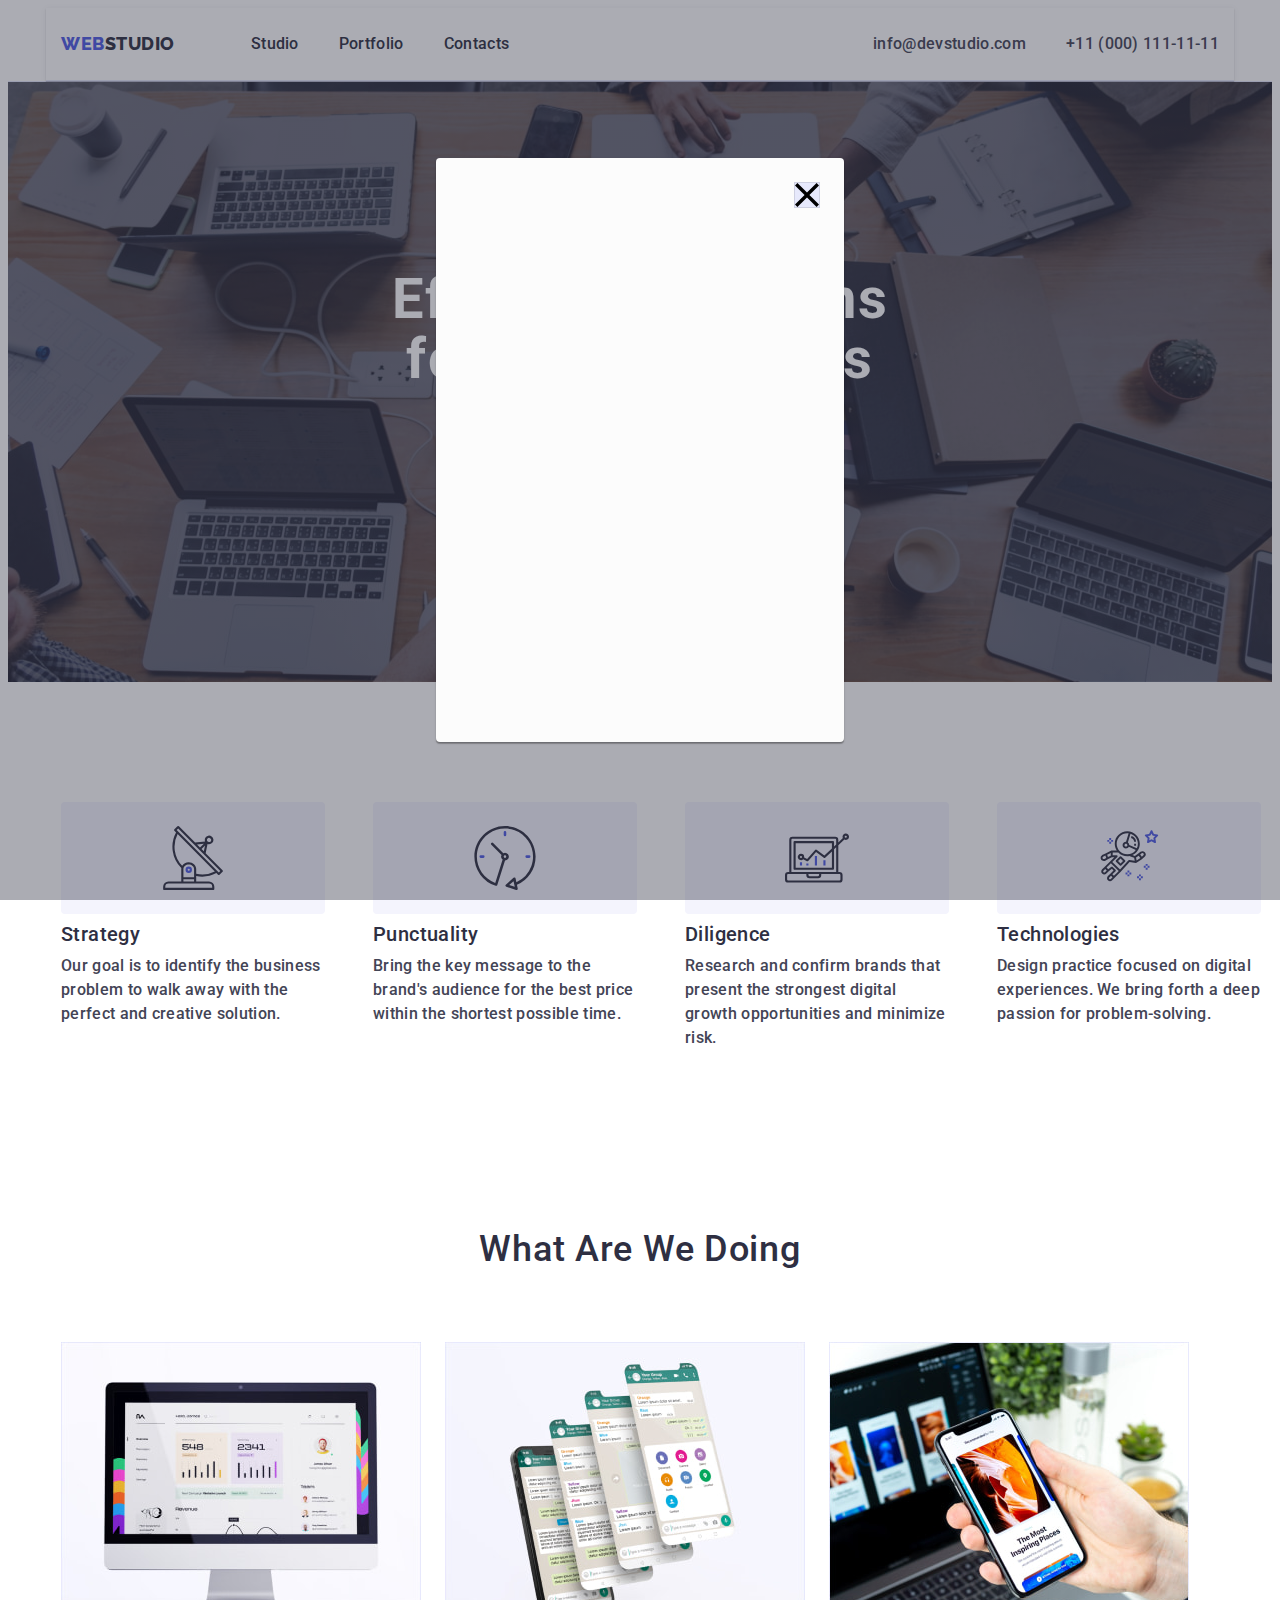
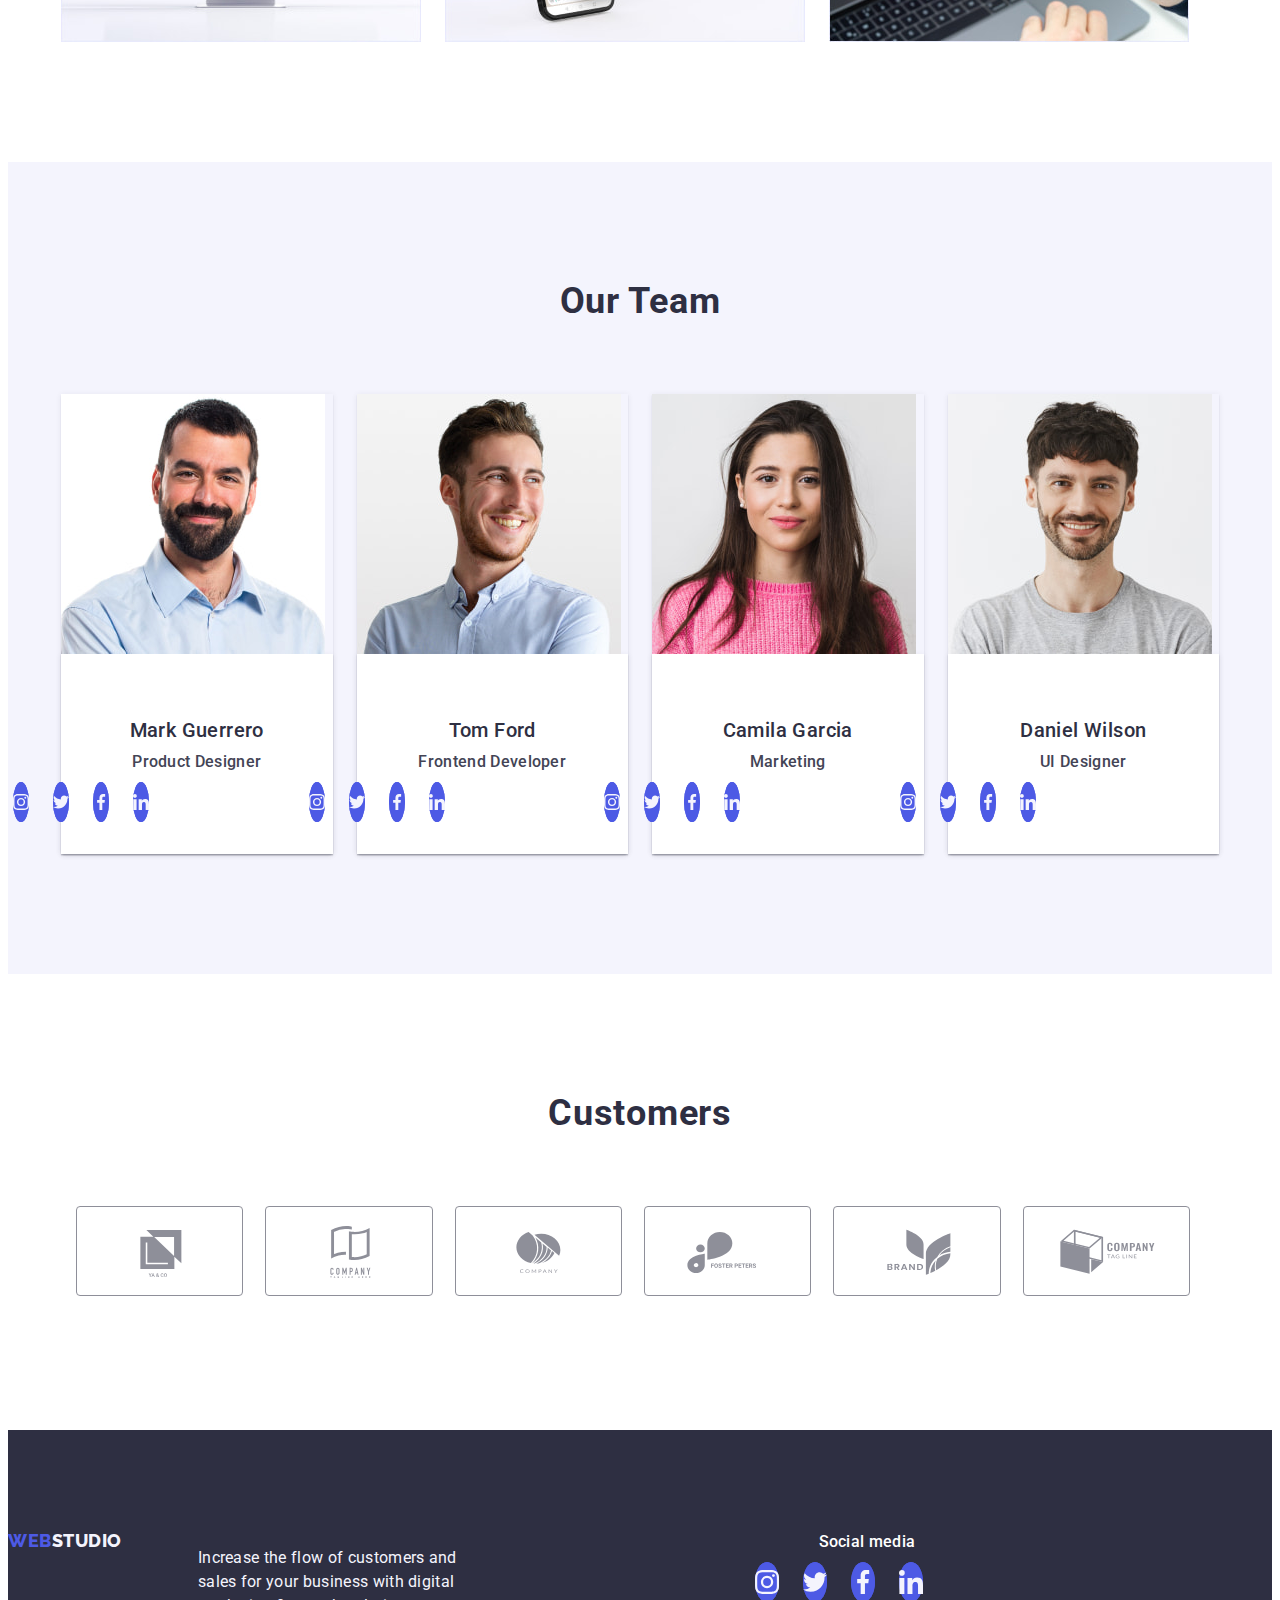
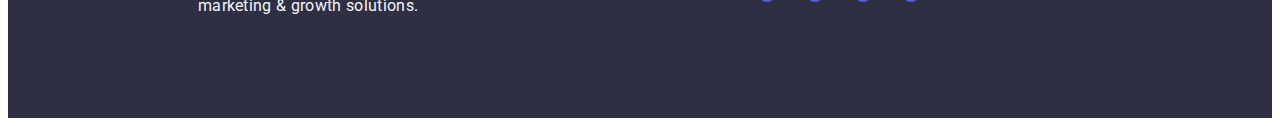
==== index.html @ b4179241 "update" ====
<!DOCTYPE html>
<html lang="en">
  <head>
    <meta charset="UTF-8" />
    <meta name="viewport" content="width=device-width, initial-scale=1.0" />
    <title>WEBSTUDIO</title>
    <link rel="preconnect" href="https://fonts.googleapis.com" />
    <link rel="preconnect" href="https://fonts.gstatic.com" crossorigin />
    <link
      href="https://fonts.googleapis.com/css2?family=Raleway:wght@800&display=swap"
      rel="stylesheet"
    />
    <link rel="preconnect" href="https://fonts.googleapis.com" />
    <link rel="preconnect" href="https://fonts.gstatic.com" crossorigin />
    <link
      href="https://fonts.googleapis.com/css2?family=Roboto:wght@400;500;700;900&display=swap"
      rel="stylesheet"
    />
    <!-- modern-normalize -->
    <link
      rel="stylesheet"
      href="https://cdnjs.cloudflare.com/ajax/libs/modern-normalize/2.0.0/modern-normalize.min.css"
      integrity="sha512-4xo8blKMVCiXpTaLzQSLSw3KFOVPWhm/TRtuPVc4WG6kUgjH6J03IBuG7JZPkcWMxJ5huwaBpOpnwYElP/m6wg=="
      crossorigin="anonymous"
      referrerpolicy="no-referrer"
    />
    <!-- custom styles -->
    <link rel="stylesheet" href="./css/styles.css" />

    <link rel="shortcut icon" href="./images/Logo.png" type="image/png" />
  </head>

  <body class="body">
    <!--Top Line  -->
    <header class="header-section">
      <div class="header-container container">
        <nav class="nav">
          <a class="link logo" href="./index.html"
            >Web<span class="logo-dark">Studio</span></a
          >
          <ul class="nav-list list">
            <li class="link nav-list-item">
              <a class="nav-list-link link" href="./index.html">Studio</a>
            </li>
            <li class="link nav-list-item">
              <a class="nav-list-link link" href="./portfolio.html"
                >Portfolio</a
              >
            </li>
            <li class="link nav-list-item">
              <a class="nav-list-link link" href="">Contacts</a>
            </li>
          </ul>
        </nav>
        <address class="address">
          <ul class="list-address list">
            <li class="link adress-list-item">
              <a class="link adress-list-link" href="mailto:info@devstudio.com"
                >info@devstudio.com</a
              >
            </li>
            <li class="link adress-list-item">
              <a class="link adress-list-link" href="tel:+110001111111"
                >+11 (000) 111-11-11</a
              >
            </li>
          </ul>
        </address>
      </div>
    </header>
    <main>
      <!--hero images  -->
      <section class="section hero">
        <div class="hero-container container">
          <h1 class="hero-title">Effective Solutions for Your Business</h1>
          <button class="hero-button" type="button" data-modal-open>
            Order Service
          </button>
        </div>
      </section>
      <!-- overeating -->
      <section class="section benefits-section">
        <div class="container-benefits container">
          <h2 class="benefits-title-our-advantages">Our advantages</h2>
          <ul class="list-benefits list">
            <li class="benefits-list-item">
              <div class="benefits-list-wrapper">
                <svg class="benefits-list-icon" width="64" height="64">
                  <use href="./images/icons.svg#icon-antenna-1"></use>
                </svg>
              </div>
              <h3 class="benefits-title">Strategy</h3>
              <p class="benefits-list-desc">
                Our goal is to identify the business problem to walk away with
                the perfect and creative solution.
              </p>
            </li>
            <li class="benefits-list-item">
              <div class="benefits-list-wrapper">
                <svg class="benefits-list-icon" width="64" height="64">
                  <use href="./images/icons.svg#icon-clock-1"></use>
                </svg>
              </div>
              <h3 class="benefits-title">Punctuality</h3>
              <p class="benefits-list-desc">
                Bring the key message to the brand's audience for the best price
                within the shortest possible time.
              </p>
            </li>
            <li class="benefits-list-item">
              <div class="benefits-list-wrapper">
                <svg class="benefits-list-icon" width="64" height="64">
                  <use href="./images/icons.svg#icon-diagram-1"></use>
                </svg>
              </div>
              <h3 class="benefits-title">Diligence</h3>
              <p class="benefits-list-desc">
                Research and confirm brands that present the strongest digital
                growth opportunities and minimize risk.
              </p>
            </li>
            <li class="benefits-list-item">
              <div class="benefits-list-wrapper">
                <svg class="benefits-list-icon" width="64" height="64">
                  <use href="./images/icons.svg#icon-astronaut-1"></use>
                </svg>
              </div>
              <h3 class="benefits-title">Technologies</h3>
              <p class="benefits-list-desc">
                Design practice focused on digital experiences. We bring forth a
                deep passion for problem-solving.
              </p>
            </li>
          </ul>
        </div>
      </section>
      <!-- What Are we doing -->
      <section class="section desc-section">
        <div class="container">
          <h2 class="desc-title">What are we doing</h2>
          <ul class="card-set list card-set-ul">
            <li class="card-set-item desc-list-item">
              <img
                class="desc-list-img"
                src="./images/section-2/Rectangle-71.jpg"
                alt="Monitor"
                width="360"
                height="300"
              />
            </li>

            <li class="card-set-item desc-list-item">
              <img
                class="desc-list-img"
                src="./images/section-2/Rectangle-71(1).jpg"
                alt="Telephone"
                width="360"
                height="300"
              />
            </li>

            <li class="card-set-item desc-list-item">
              <img
                class="desc-list-img"
                src="./images/section-2/Rectangle-71(2).jpg"
                alt="Phone in hand"
                width="360"
                height="300"
              />
            </li>
          </ul>
        </div>
      </section>
      <!-- Our Team -->
      <section class="section desc-team">
        <div class="container">
          <h2 class="desc-team-title">Our Team</h2>
          <ul class="card-set-our-team our-team card-set list">
            <li class="card-set-item desc-team-list-item">
              <img
                class="desc-list-img"
                src="./images/section-3/img.jpg"
                alt="Mark Guerrero"
                width="264"
                height="260"
              />
              <div class="desc-team-wrapper">
                <h3 class="desc-team-subtitle">Mark Guerrero</h3>
                <p class="desc-list-text">Product Designer</p>
                <ul class="team-card-socials socials">
                  <li class="socials-item">
                    <a href="" class="socials-link">
                      <svg class="socials-icon" width="16" height="16">
                        <use href="./images/icons.svg#icon-instagram-2"></use>
                      </svg>
                    </a>
                  </li>
                  <li class="socials-item">
                    <a href="" class="socials-link">
                      <svg class="socials-icon" width="16" height="16">
                        <use href="./images/icons.svg#icon-twitter-1"></use>
                      </svg>
                    </a>
                  </li>
                  <li class="socials-item">
                    <a href="" class="socials-link">
                      <svg class="socials-icon" width="16" height="16">
                        <use href="./images/icons.svg#icon-facebook-1"></use>
                      </svg>
                    </a>
                  </li>

                  <li class="socials-item">
                    <a href="" class="socials-link">
                      <svg class="socials-icon" width="16" height="16">
                        <use href="./images/icons.svg#icon-linkedin-1"></use>
                      </svg>
                    </a>
                  </li>
                </ul>
              </div>
            </li>
            <li class="card-set-item desc-team-list-item">
              <img
                class="desc-list-img"
                src="./images/section-3/img(1).jpg"
                alt="Tom Ford"
                width="264"
                height="260"
              />
              <div class="desc-team-wrapper">
                <h3 class="desc-team-subtitle">Tom Ford</h3>
                <p class="desc-list-text">Frontend Developer</p>
                <ul class="team-card-socials socials">
                  <li class="socials-item">
                    <a href="" class="socials-link">
                      <svg class="socials-icon" width="16" height="16">
                        <use href="./images/icons.svg#icon-instagram-2"></use>
                      </svg>
                    </a>
                  </li>
                  <li class="socials-item">
                    <a href="" class="socials-link">
                      <svg class="socials-icon" width="16" height="16">
                        <use href="./images/icons.svg#icon-twitter-1"></use>
                      </svg>
                    </a>
                  </li>
                  <li class="socials-item">
                    <a href="" class="socials-link">
                      <svg class="socials-icon" width="16" height="16">
                        <use href="./images/icons.svg#icon-facebook-1"></use>
                      </svg>
                    </a>
                  </li>
                  <li class="socials-item">
                    <a href="" class="socials-link">
                      <svg class="socials-icon" width="16" height="16">
                        <use href="./images/icons.svg#icon-linkedin-1"></use>
                      </svg>
                    </a>
                  </li>
                </ul>
              </div>
            </li>
            <li class="card-set-item desc-team-list-item">
              <img
                class="desc-list-img"
                src="./images/section-3/img(2).jpg"
                alt="Camila Garcia"
                width="264"
                height="260"
              />
              <div class="desc-team-wrapper">
                <h3 class="desc-team-subtitle">Camila Garcia</h3>
                <p class="desc-list-text">Marketing</p>
                <ul class="team-card-socials socials">
                  <li class="socials-item">
                    <a href="" class="socials-link">
                      <svg class="socials-icon" width="16" height="16">
                        <use href="./images/icons.svg#icon-instagram-2"></use>
                      </svg>
                    </a>
                  </li>
                  <li class="socials-item">
                    <a href="" class="socials-link">
                      <svg class="socials-icon" width="16" height="16">
                        <use href="./images/icons.svg#icon-twitter-1"></use>
                      </svg>
                    </a>
                  </li>
                  <li class="socials-item">
                    <a href="" class="socials-link">
                      <svg class="socials-icon" width="16" height="16">
                        <use href="./images/icons.svg#icon-facebook-1"></use>
                      </svg>
                    </a>
                  </li>
                  <li class="socials-item">
                    <a href="" class="socials-link">
                      <svg class="socials-icon" width="16" height="16">
                        <use href="./images/icons.svg#icon-linkedin-1"></use>
                      </svg>
                    </a>
                  </li>
                </ul>
              </div>
            </li>
            <li class="card-set-item desc-team-list-item">
              <img
                class="desc-list-img"
                src="./images/section-3/img(3).jpg"
                alt="Daniel Wilson"
                width="264"
                height="260"
              />
              <div class="desc-team-wrapper">
                <h3 class="desc-team-subtitle">Daniel Wilson</h3>
                <p class="desc-list-text">UI Designer</p>
                <ul class="team-card-socials socials">
                  <li class="socials-item">
                    <a href="" class="socials-link">
                      <svg class="socials-icon" width="16" height="16">
                        <use href="./images/icons.svg#icon-instagram-2"></use>
                      </svg>
                    </a>
                  </li>
                  <li class="socials-item">
                    <a href="" class="socials-link">
                      <svg class="socials-icon" width="16" height="16">
                        <use href="./images/icons.svg#icon-twitter-1"></use>
                      </svg>
                    </a>
                  </li>
                  <li class="socials-item">
                    <a href="" class="socials-link">
                      <svg class="socials-icon" width="16" height="16">
                        <use href="./images/icons.svg#icon-facebook-1"></use>
                      </svg>
                    </a>
                  </li>
                  <li class="socials-item">
                    <a href="" class="socials-link">
                      <svg class="socials-icon" width="16" height="16">
                        <use href="./images/icons.svg#icon-linkedin-1"></use>
                      </svg>
                    </a>
                  </li>
                </ul>
              </div>
            </li>
          </ul>
        </div>
      </section>
      <!-- Customers -->
      <section class="section section-customers container">
        <div class="box-customers container">
          <h2 class="title-customers">Customers</h2>
          <ul class="list-customers">
            <li class="item-customers">
              <a class="link-customers" href="">
                <svg class="icon-customers" width="104" height="56">
                  <use href="./images/icons.svg#icon-logo-1"></use>
                </svg>
              </a>
            </li>
            <li class="item-customers">
              <a class="link-customers" href="">
                <svg class="icon-customers" width="104" height="56">
                  <use href="./images/icons.svg#icon-logo-2"></use>
                </svg>
              </a>
            </li>
            <li class="item-customers">
              <a class="link-customers" href="">
                <svg class="icon-customers" width="104" height="56">
                  <use href="./images/icons.svg#icon-logo-3"></use>
                </svg>
              </a>
            </li>
            <li class="item-customers">
              <a class="link-customers" href="">
                <svg class="icon-customers" width="104" height="56">
                  <use href="./images/icons.svg#icon-logo-4"></use>
                </svg>
              </a>
            </li>
            <li class="item-customers">
              <a class="link-customers" href="">
                <svg class="icon-customers" width="104" height="56">
                  <use href="./images/icons.svg#icon-logo-5"></use>
                </svg>
              </a>
            </li>
            <li class="item-customers">
              <a class="link-customers" href="">
                <svg class="icon-customers" width="104" height="56">
                  <use href="./images/icons.svg#icon-logo-6"></use>
                </svg>
              </a>
            </li>
          </ul>
        </div>
      </section>
    </main>
    <!-- Footer -->
    <footer class="footer">
      <div class="footer-box">
        <a class="logo-footer link logo" href="./index.html"
          >Web<span class="logo-light">Studio</span></a
        >
        <p class="logo-desc">
          Increase the flow of customers and sales for your business with
          digital marketing & growth solutions.
        </p>
      </div>
      <div class="box-social-media container">
        <p class="subtitle-social-media">Social media</p>
        <ul class="team-card-socials socials">
          <li class="socials-item">
            <a href="" class="socials-link">
              <svg class="socials-icon" width="24" height="24">
                <use href="./images/icons.svg#icon-instagram-2"></use>
              </svg>
            </a>
          </li>
          <li class="socials-item">
            <a href="" class="socials-link">
              <svg class="socials-icon" width="24" height="24">
                <use href="./images/icons.svg#icon-twitter-1"></use>
              </svg>
            </a>
          </li>
          <li class="socials-item">
            <a href="" class="socials-link">
              <svg class="socials-icon" width="24" height="24">
                <use href="./images/icons.svg#icon-facebook-1"></use>
              </svg>
            </a>
          </li>
          <li class="socials-item">
            <a href="" class="socials-link">
              <svg class="socials-icon" width="24" height="24">
                <use href="./images/icons.svg#icon-linkedin-1"></use>
              </svg>
            </a>
          </li>
        </ul>
      </div>
    </footer>
    <div class="backdrop" data-modal>
      <div class="modal">
        <button class="modal-btn" type="button" data-modal-close>
          <svg class="modal-btn-icon" width="24" height="24">
            <use href="./images/icons.svg#icon-close-black-18dp-2-1"></use>
          </svg>
        </button>
      </div>
    </div>
    <script src="./java/modal.js"></script>
  </body>
</html>
---- css/styles.css ----
:root {
    /* Fonts */
    --primary-font:"Roboto","sans-serif";
    --secondary-font:"Raleway", "sans-serif";
    /* Colors */
    --primary-colors:#434455;
    --navyblue: #2E2F42;
    --bg-color: #FFFFFF;
    --logo-color:#4d5ae5;
    --color-nav-list-item:#2e2f42;
    --desc-list-text:#434455;
    --footer-background-color:#2e2f42;
    --logo-color:#4d5ae5;
    --logo-desc-color:#F4F4FD;
    --portfolio-button-color:#4d5ae5;
    --portfolio-button-bg:#F4F4FD;
    --benefits-title-color:#2e2f42;
    --desc-title-color:#2e2f42;
   --desc-team-title-color:#2e2f42;
   --desc-team-subtitle-color:#2e2f42;
   --portfolio-footer-bg:#2e2f42;
   --portfolio-button-color:#e7e9fc;
   --portfolio-button-hover-color:#e7e9fc;
   --socials-item-bg-color:#4d5ae5;
   --link-customers-color:#8e8f99;
/* Others */
--item: 3;
--indent: 24px;
   /* Portfolio */
   --list-titel-color:#2e2f42;
   --list-text-color:#434455;
}


/* Base styles */
body {
font-family: "Roboto", sans-serif;
color: var(--primary-colors);
background-color: var(--bg-color);
}
.header-section{
    border-bottom: 1px solid #e7e9fc
}
.header-container {
    display: flex;
    justify-content: space-between;
    border-bottom: 1px solid #e7e9fc;
    box-shadow: 0px 2px 1px rgba(46, 47, 66, 0.08),
        0px 1px 1px rgba(46, 47, 66, 0.16),
        0px 1px 6px rgba(46, 47, 66, 0.08);
}

/* reset start */
h1,
h2,
h3,
h4,
h5,
h6,
p {
    margin: 0;
}

.link{
    color: currentColor;
    text-decoration: none;
}
.list {
    list-style: none;
    padding: 0;
    margin: 0;
}

img {
    display: block;
    max-width: 100%;
    height: auto;
    object-fit: cover;
}
.section {
    padding-top: 60px;
    padding-bottom: 60px;

}
.container {
    max-width: 1158px;
    padding-left: 15px;
    padding-right: 15px;
    margin-left: auto;
    margin-right: auto;

    /* outline: 2px solid #2E2F42;
        outline-offset: -2px; */
}

.hero {
    padding-bottom: 123px;
   
}

.hero-button {
    display: block;
    height: 56px;
    min-width: 169px;
    margin-left: auto;
    margin-right: auto;
    padding: 16px 32px;
    border-radius: 4px;
        background: var(--iris, #4D5AE5);
        box-shadow: 0px 4px 4px 0px rgba(0, 0, 0, 0.15);
        border: none;
}
.hero-container {
    /* padding: 188px 0 */

}

.link {
    text-decoration: none;

    /* Studio */
    font-family: 'Roboto';
    font-weight: 500;
    line-height: 1.5;
    letter-spacing: 0.02em;
    color: currentColor;
}
   
button {
    font-family: inherit;
    cursor: pointer;
}


/* top Line */
.nav {
display: flex;
align-items: center;

}

.linl.logo {
    
}
.logo {
    display: flex;
    align-items: center;
    margin-right: 76px;
        color: var(--logo-color);
        font-family: "Raleway", sans-serif;
        font-weight: 800;
        font-size: 18px;
        font-style: normal;
        line-height: 1.17;
        letter-spacing: 0.03em;
        text-transform: uppercase;
        text-decoration: none;
        color: currentColor;


}
.link {
    text-decoration: none;
}
.logo-dark {
    color: var(--navyblue, #2E2F42);

}
.logo-light {
    color: var(--cloud, #F4F4FD);
}

.nav-list{
    display: flex;
    gap: 40px;
    align-items: center;
}
.list {
    color: #2E2F42);
    font-size: 16px;
    font-style: normal;
    font-weight: 500;
    line-height: 1.5;
    letter-spacing: 0.32px;
    list-style: none;
        
       

}

.nav-list-item {
font-weight: 500;
font-size: 16px;
line-height: 1.5;
letter-spacing: 0.002em;
color:var(--color-nav-list-item)
}



.nav-list-link {
    position: relative;
    display: block;
    padding-top: 24px;
    padding-bottom: 24px;

    transition: color 250ms cubic-bezier(0.4, 0, 0.2, 1), color 250ms cubic-bezier(0.4, 0, 0.2, 1) ;

}
.nav-list-link::after {
    content: "";
    position: absolute;
    bottom: -1;
    left: 0;

    display: block;
    width: 100%;
    left: 0;
    bottom: -1;
    height: 4px;
    border-radius: 2px;
    /* background-color: #404bbf; */
}



.nav-list-link:hover::after{
background: var(--ocean, #404BBF);
 }
    





.link:hover {
    color:#404bbf ;
}
.link:focus {
    color: #404bbf;
}

.address {
    color: var(--slate, #434455);
    
        font-size: 16px;
        font-style: normal;
        font-weight: 400;
        line-height: 1.5;
        letter-spacing: 0.02em;
        text-decoration: none;

}
.address:hover {
color: #404bbf;
}
.adress:focus {
    color: #404bbf;
}

.list-address {
    align-items: center;
    display: flex;
    gap: 40px;
}

.list {

}

.adress-list-item {
    list-style: none;
    transition: color 250ms cubic-bezier(0.4, 0, 0.2, 1);
}

.adress-list-link{
display: block;
padding-top: 24px;
 padding-bottom: 24px;
text-decoration: none;
color: currentColor;

transition: color 250ms cubic-bezier(0.4, 0, 0.2, 1), color 250ms cubic-bezier(0.4, 0, 0.2, 1);

}

.adress-list-link:hover {
    color: #404bbf;

}
.adress-list-link:focus {
color: #404bbf;
}

/* hero images */
.hero {
    padding: 188px 0;
    background: var(--navyblue);
    background-repeat: no-repeat;
    background-position: center;
    max-width: 1440px;
    margin: 0 auto;
    background-image: linear-gradient(rgba(46, 47, 66, 0.7),
        rgba(46, 47, 66, 0.7)),
        url(../images/hero-image/people-office-1.jpg);
background-size: cover;
}

.hero-title {
        max-width:496px;;
        margin: 0 auto;
        margin-bottom:  48px;
        font-weight: 700;
        font-size: 56px;
        line-height: 1.07;
        text-align: center;
        letter-spacing: 0.02em;
        color: #FFFFFF;

}

.hero-button {

    background-color: #4D5AE5;
    font-family: "Roboto", sans-serif;
    font-weight: 500;
    font-size: 16px;
    line-height: 1.5;
    letter-spacing: 0.04em;
        color: #ffffff;
        transition:background-color 250ms cubic-bezier(0.4, 0, 0.2, 1);
}
.hero-button:hover {
    background-color: #404BBF;
}

.hero-button:focus {
    background-color: #404BBF;
}




/* overeating */
.benefits-section {
padding: 120px 0;
}

.benefits-title {
font-weight: 500;
    font-size: 20px;
    line-height: 1.2;
    letter-spacing: 0.02em;
    color:var(--benefits-title-color) ;
    margin-bottom: 8px;
    margin-top: 8px;
}

/* visually-hidden */

.container-benefits{
    width: 1158px;
}
.benefits-title-our-advantages{
    position: absolute;
    width: 1px;
    height: 1px;
    margin: -1px;
    border: 0;
    padding: 0;
    white-space: nowrap;
    clip-path: inset(100%);
    clip: rect(0 0 0 0);
    overflow: hidden;
}

.list-benefits {
display: flex;
gap: 24px;
}

.benefits-list-item {
width: calc((100% - 24px * 3) /4);
    list-style: none;
    padding-left: 24px;
}

.benefits-list-wrapper {
 width: 264px;
 height: 112px;
 display: flex;
 align-items: center;
 justify-content: center;
border-radius: 4px;
background: var(--cloud, #F4F4FD);
margin-bottom: 8px;

}

.benefits-list-item:first-child{
    padding-left: 0px;
}
   


.benefits-list-desc {
line-height: 1.5;
letter-spacing:0.02em;

}


/*What Are we doing */
.desc-section {
    padding-bottom: 120px;

}

.desc-title {
    margin: 0 auto;
    margin-bottom: 72px;
    font-weight: 500;
    font-size: 36px;
    line-height: 1.11;
    letter-spacing: 0.02em;
    text-align: center;
    text-transform: capitalize;
    color:var(--desc-title-color)
}

.card-set-ul {
    display: flex;
    gap: 24px;
    flex-wrap: wrap;
    
    /* column-gap: var(--indent); */
}

.card-set-item {
    /* width: calc((100% - var(--indent) * var(--item)-1)) / var(--item); */
width: calc(100% - 48px)/3;
}


.list {

}

.desc-list-item {

   
}


.desc-list-img {
}

/* Our Team */
.desc-team {
background-color: #F4F4FD;
padding: 120px 0
}

.desc-team-title {
margin: 0 auto;
margin-bottom: 72px;
font-size: 36px;
line-height: 1.11;
text-align:center;
letter-spacing: 0.02em;
text-transform: capitalize;
color:var(--desc-team-title-color) ;
}

.card-set-our-team{
    display: flex;
    gap: 24px;
}


.list {list-style: none;
}
.our-team {
    display: flex;
    text-align: center;
}

.desc-team-list-item {
    gap: 24px;
  width: calc((100% - 72px) / 4);
    list-style: none;
    /* background-color: #FFFFFF; */
    border-radius: 0px 0px 4px 4px;
    box-shadow:0px 1px 6px rgba(46, 47, 66, 0.08),
        0px 1px 1px rgba(46, 47, 66, 0.16),
        0px 2px 1px rgba(46, 47, 66, 0.08);

} 

.desc-list-img {

   
}
.desc-team-wrapper {
padding: 32px 0px;
background: var(--white, #FFF);
    box-shadow: 0px 2px 1px 0px rgba(46, 47, 66, 0.08), 0px 1px 1px 0px rgba(46, 47, 66, 0.16), 0px 1px 6px 0px rgba(46, 47, 66, 0.08);
    
} 

.desc-team-subtitle {
margin-top: 32px;
margin-bottom: 8px;
font-weight: 500;
font-size: 20px;
line-height: 1.2;
letter-spacing: 0.02em;
color:var(--desc-team-subtitle-color)
}

.desc-list-text {
line-height: 1.5;
letter-spacing: 0.02em;
color: var(--desc-list-text)
}

.team-card-socials {
    display: flex;
    gap: 24px;
    justify-content: center;
    align-items: center;
    width: 40px;
    height: 40px;
     
    margin-top: 8px;
    /* margin-bottom: 32px; */
   
    list-style-type: none;
    padding-left: 0;
    
}

.socials-item {
    width: 40px;
    height: 40px;
    background-color: var(--socials-item-bg-color);
    border-radius: 50%;
    display: flex;
    align-items: center;
    justify-content: center;
    transition: background-color 250ms cubic-bezier(0.4, 0, 0.2, 1);
}
.socials-link {
    width: 100%;
    height: 100%;
    background-color: var(--socials-item-bg-color);
    border-radius: 50%;
    display: flex;
    align-items: center;
    justify-content: center;
}
.socials-link :hover, .socials-link :focus {
    background-color: #31d0aa;
}

/* .hero-link-circle {
    display: inline-flex;
    align-items: center;
    justify-content: center;

    width: 40px;
    height: 40px;

    background-color:  #4D5AE5;
    border-radius: 50%;
} */

.socials-icon {
    fill: #F4F4FD;
}

/* Customers */
.section-customers {
    padding-top: 120px;
    padding-bottom: 120px;
}

.box-customers {
    margin: 0;
}


.title-customers{
color: var(--navyblue, #2E2F42);
    text-align: center;

font-family: Roboto;
    font-size: 36px;
    font-style: normal;
    font-weight: 700;
    line-height: 1.11;
    /* 111.111% */
    letter-spacing: 0.02em;
    text-transform: capitalize;
    margin-top: 0;
    margin-bottom: 72px;

}

.list-customers{
    display: flex;
    justify-content: center;
        align-items: center;
    gap: 24px;
    margin-right: 16px;
    list-style-type: none;
    padding-left: 0;
    

}
.item-customers{
    width: calc((100% - 120px) / 6);
    height: 88px;
/* border-radius: 4px;
    border: 1px solid var(--lightslate, #8E8F99); */
    gap: 24px;
    fill: #8E8F99;
    transition:border-color 250ms cubic-bezier(0.4, 0, 0.2, 1),
        color 250ms cubic-bezier(0.4, 0, 0.2, 1);
}

.item-customers :hover, .item-customers :focus  {
border-color: #404bbf;
color: #404bbf;
}

.link-customers{
    width: 100%;
    height: 100%;
    border: 1px solid #8e8f99;
    border-radius: 4px;
    display: flex;
    align-items: center;
    justify-content: center;
    color: var(--link-customers-color)
 
}

.link-customers :hover, .link-customers :focus  {
    border-color: #404bbf;
    color: #404bbf;
}

.border-icon{


}

.icon-customers{
fill: currentColor;
}

/* Footer */
.footer{
    display: flex;
    padding: 100px 0;
    background-color: var(--footer-background-color);
    
}

.footer-box {
    display: flex;
    margin-right: 120px
    align-items: baseline;
    
}

.logo {
font-family: "Raleway", sans-serif;
line-height: 1.17;
color:var(--logo-color)
}

.logo-footer{
    display: inline-block;
    margin-bottom: 16px;
}
.logo-desc {
margin-top: 16px;
line-height: 1.5;
color:var(--logo-desc-color);
letter-spacing:0.02em;
display: block;
max-width: 264px;
}


/* Portfolio */
/* main */
.portfolio-footer {
background-color:var(--portfolio-footer-bg)
}

.card-set-opportunities {
display: flex;
flex-wrap: wrap;
column-gap: 24px;
row-gap: 48px;
}

.list-opportunities{
    text-align: center;
}
.card-set-item-opportunities{
    display: block;
width: calc((100% - 48px) / 3);
}

.card-set-item-opportunities :hover, .card-set-item-opportunities :focus {
box-shadow: 0px 1px 6px rgba(46, 47, 66, 0.08),
        0px 1px 1px rgba(46, 47, 66, 0.16),
        0px 2px 1px rgba(46, 47, 66, 0.08);
    transition: box-shadow 250ms cubic-bezier(0.4, 0, 0.2, 1);
}

.list {
list-style:none;
}
.filter-btn{
    display: flex;
    margin-bottom: 72px;
    justify-content: center;
    gap: 24px;
}

.item-button {
transition: color 250ms cubic-bezier(0.4, 0, 0.2, 1),
    background-color 250ms cubic-bezier(0.4, 0, 0.2, 1),
    border-color 250ms cubic-bezier(0.4, 0, 0.2, 1),
    box-shadow 250ms cubic-bezier(0.4, 0, 0.2, 1);
}

.portfolio-button {
    padding: 12px 24px;
    font-family: "Roboto", sans-serif;
    font-weight: 500;
    font-size: 16px;
    line-height: 1.5;
    letter-spacing: 0.04em;
    color: var(--portfolio-button-color);
    background-color: var(--portfolio-button-bg);
    border: 1px solid var(--portfolio-button-color);
    border-radius: 4px;

}

.portfolio-button:hover {
    color: #FFFFFF;
    background-color: #404BBF;
    border: 1px solid var(--portfolio-button-hover-color);
    border: 1px solid transparent;
    box-shadow: 0px 3px 1px rgba(0, 0, 0, 0.1), 0px 2px 1px rgba(0, 0, 0, 0.08), 0px 2px 2px rgba(0, 0, 0, 0.12);
}

.portfolio-button:focus {
    color: #FFFFFF;
    background-color: #404BBF;
    border: 1px solid transparent;
}

.section-container{
padding-top: 96px;
padding-bottom: 120px;
}
.visually-hidden {
    position: absolute;
        width: 1px;
        height: 1px;
        margin: -1px;
        border: 0;
        padding: 0;
        white-space: nowrap;
        clip-path: inset(100%);
        clip: rect(0 0 0 0);
        overflow: hidden;
}
.link{
    text-decoration: none
}

.list-row-link {
    text-decoration: none
}

.text-wrapper{
    padding: 32px 16px;
    border: 1px solid var(--cornflower, #E7E9FC);
    background: var(--white, #FFF);
    border-top: none;
}

.list-titel {
    margin-top: 32px;
    margin-bottom: 8px;
    font-weight: 500;
    font-size: 20px;
    line-height: 1.2;
    letter-spacing: 0.02em;
    color:var(--list-titel-color)
}
.list-text {
    padding-top: 8px;
    font-size: 16px;
    line-height: 1.5;
    letter-spacing: 0.02em;
    color:var(--list-text-color);
}

.opportunities-box {
    position: relative;
    overflow: hidden;
}

.box-social-media {
   
}

.overlay {
position: absolute;
    top: 0;
    left: 0;
    transform: translateY(100%);
    transition-property: transform;
    transition-duration: 400ms;
    transition-timing-function: ease;
    transition-delay: 0s;


    width: 100%;
    height: 100%;

    display: flex;
    justify-content: center;
    align-items: center;
    background: var(--iris, #4D5AE5);
    padding-left: 32px;
    padding-right: 32px;
    padding-top: 40px;
    padding-bottom: 164px;
}

.card-set-item-opportunities:hover .overlay {
    transform: translateY(0);
}
.overlay-text {
    color: var(--cloud, #F4F4FD);
    font-size: 16px;
    line-height: 1.5;
    letter-spacing: 0.03em;
}

.subtitle-social-media{
    color: var(--white, #FFF);
    
        /* Body Medium */
        font-family: Roboto;
        font-size: 16px;
        font-style: normal;
        font-weight: 500;
        line-height: 1.5;
        letter-spacing: 0.02em;
}

/* Modal window */
.backdrop {
position: fixed;
top: 0;
left: 0;

width: 100%;
height: 100%;
background: var(--navyblue-modal, rgba(46, 47, 66, 0.40));
transition: opacity 250ms cubic-bezier(0.4, 0, 0.2, 1), visibility 250ms cubic-bezier(0.4, 0, 0.2, 1);
}

.backdrop.is-hidden {
    opacity: 0;
    pointer-events: none;
    visibility: hidden;
}
.modal {
    position: absolute;
    top: 50%;
    left: 50%;
    transform: translateX(-50%) translateY(-50%);


   width: 408px; 
   min-height: 584px;
border-radius: 4px;
    background: var(--dairy, #FCFCFC);
    box-shadow: 0px 2px 1px 0px rgba(0, 0, 0, 0.20), 0px 1px 3px 0px rgba(0, 0, 0, 0.12), 0px 1px 1px 0px rgba(0, 0, 0, 0.14);
   transition: transform 250ms cubic-bezier(0.4, 0, 0.2, 1);
}

.modal-btn {
    position: absolute;
    top: 24px;
    right: 24px;
    display: flex;
    justify-content: center;
    align-items: center;
    background-color: #e7e9fc;
    border: 1px solid rgba(0, 0, 0, 0.1);
    padding: 0;
    transition: background-color 250ms cubic-bezier(0.4, 0, 0.2, 1), border 250ms cubic-bezier(0.4, 0, 0.2, 1);
}

.modal-btn :hover, .modal-btn :focus {
    background-color: #404bbf;
    border: none;
    
}
.modal-btn-icon {
transition: fill 250ms cubic-bezier(0.4, 0, 0.2, 1);
}
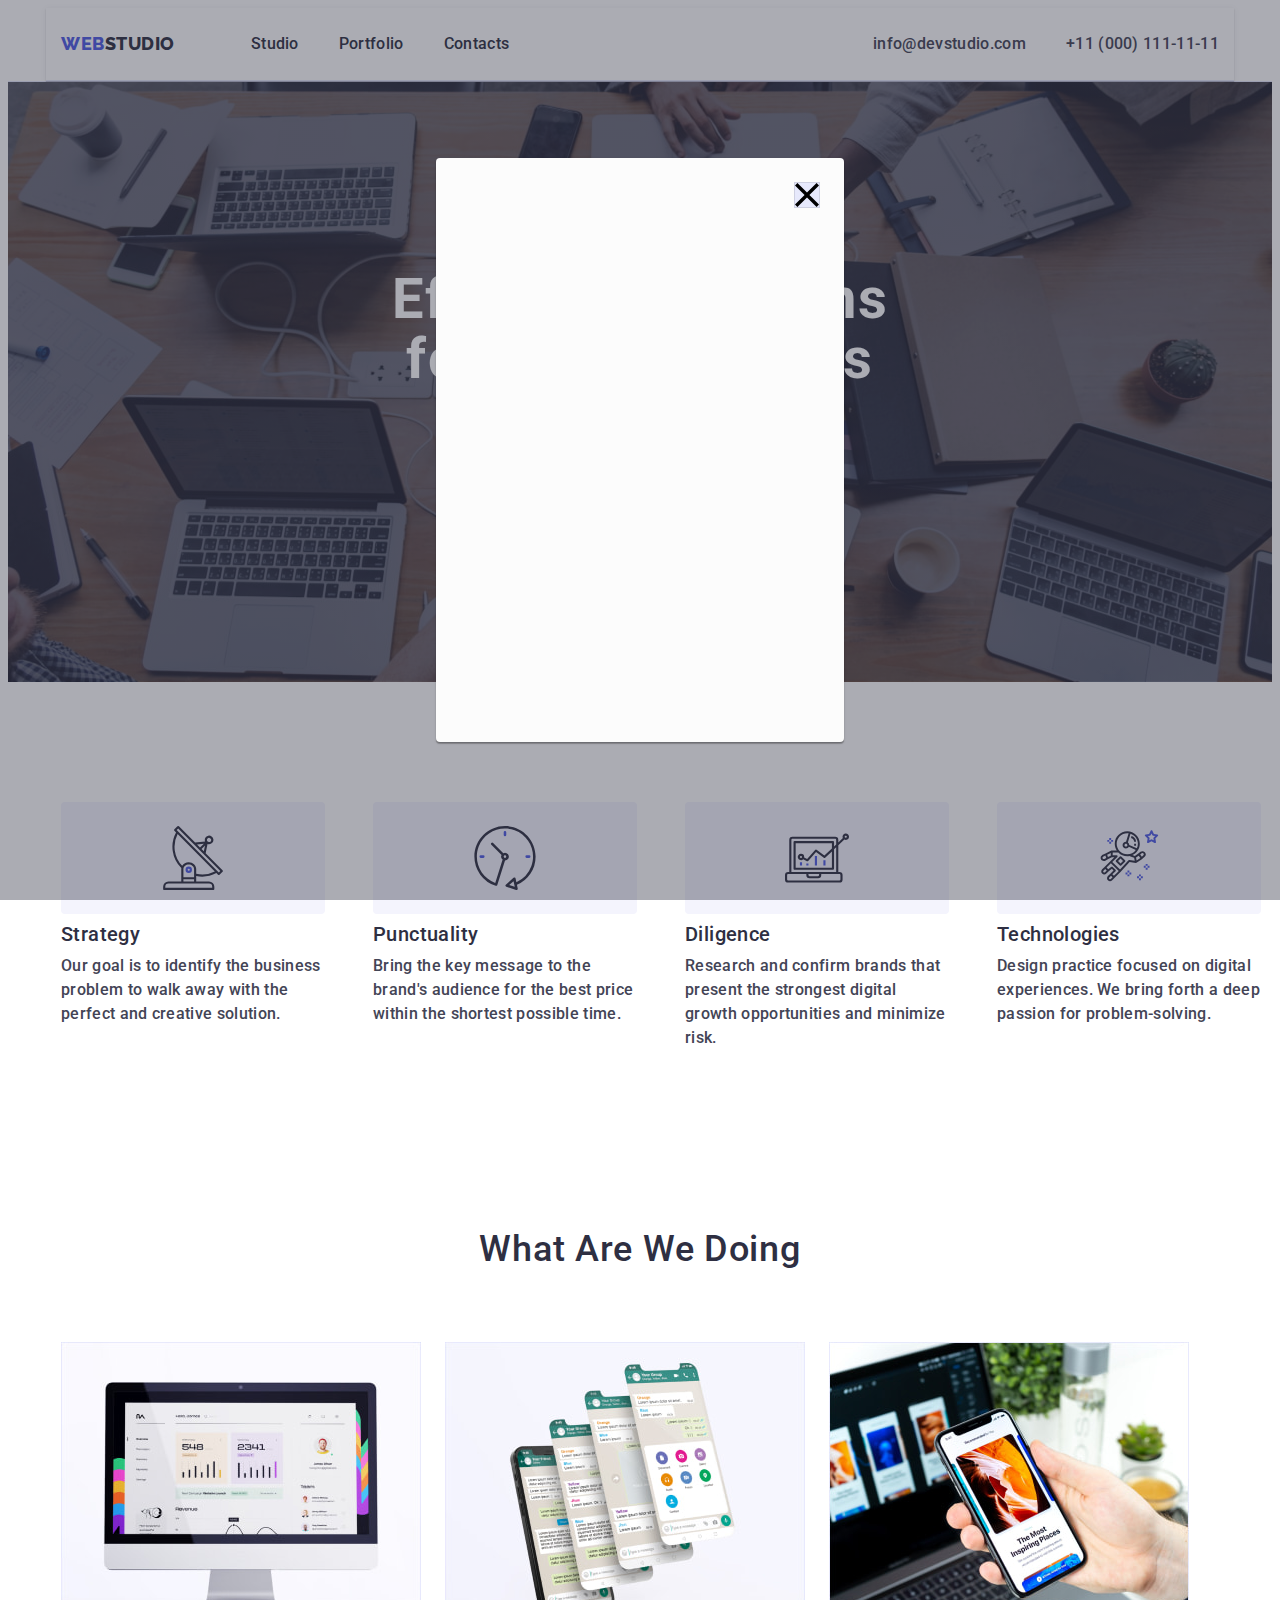
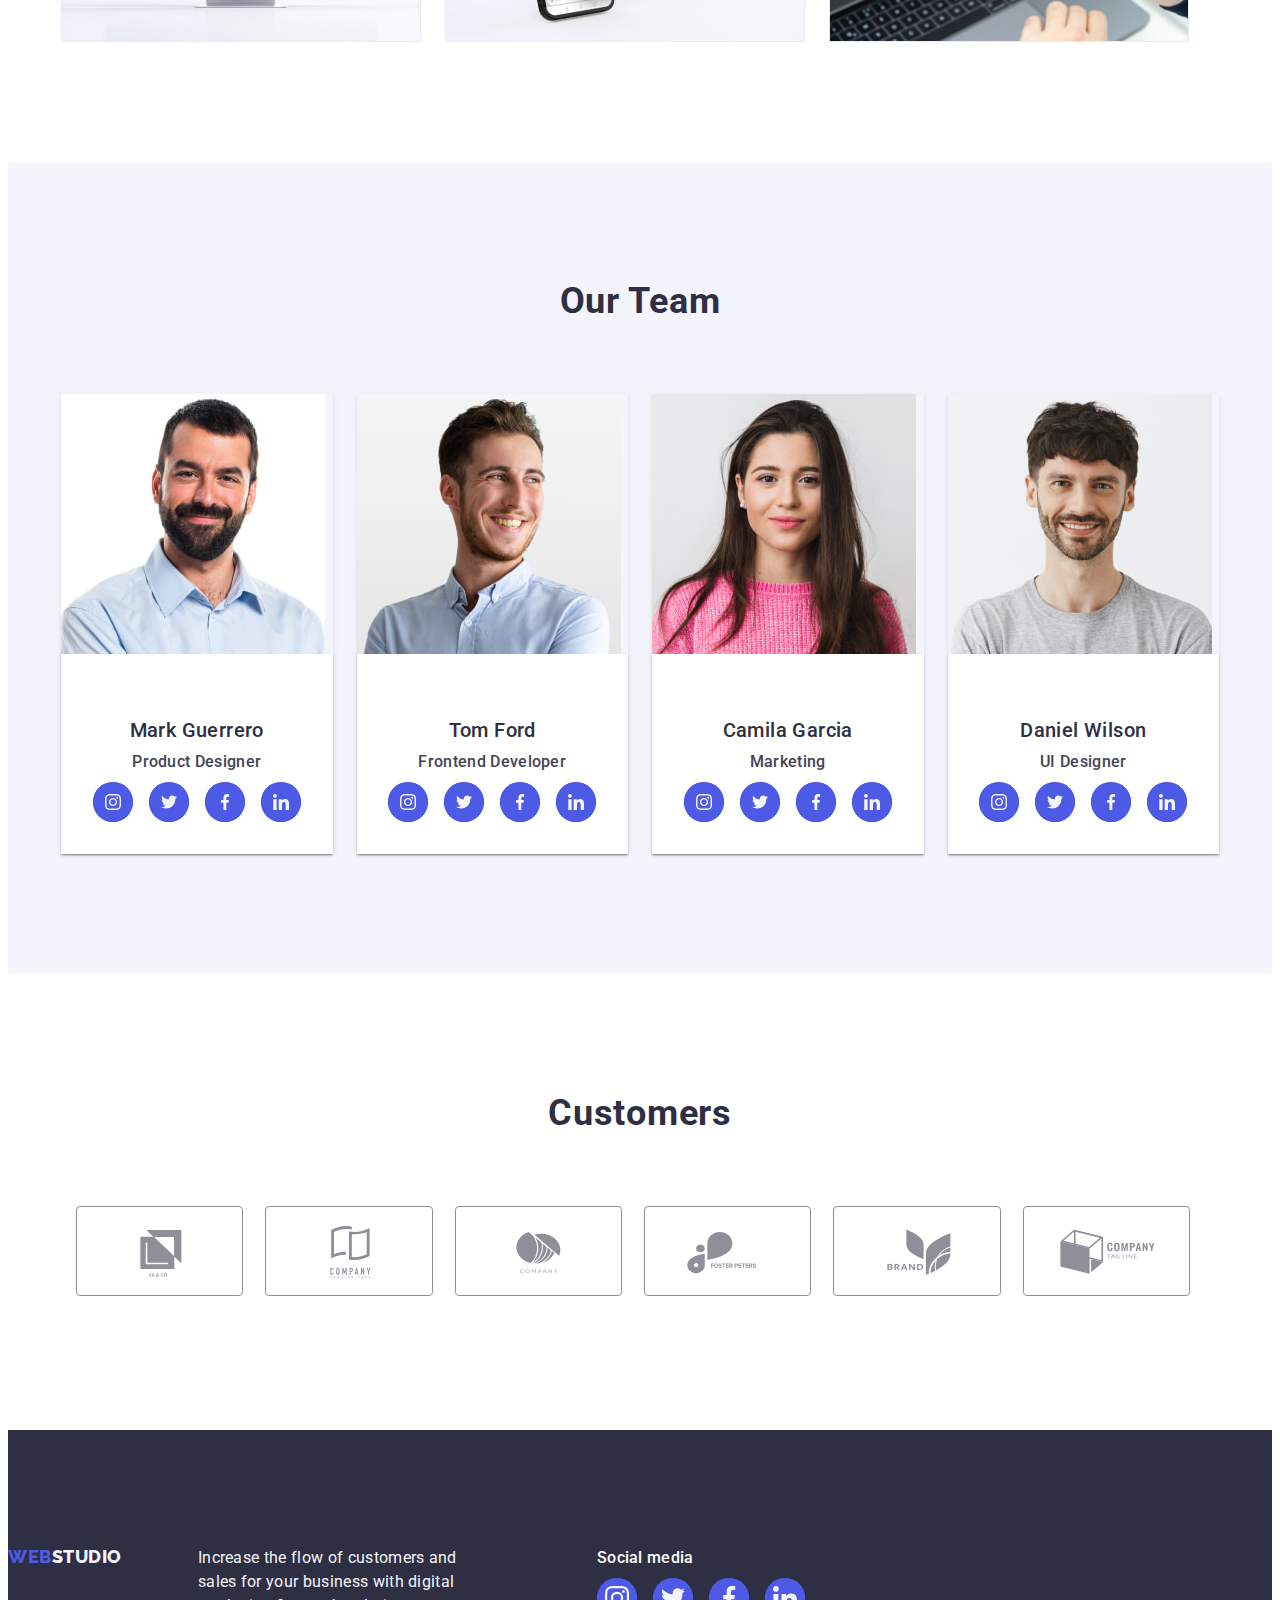
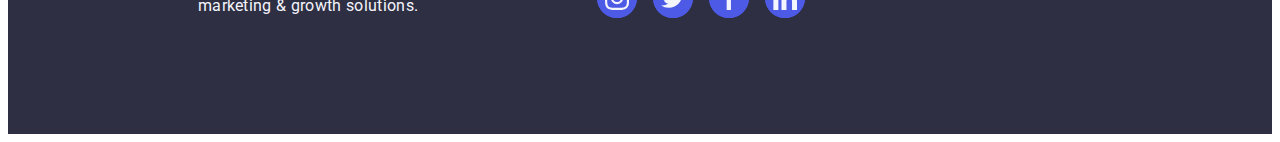
==== commit ef1f58c6: "Update" ====
--- a/index.html
+++ b/index.html
@@ -405,47 +405,49 @@
     </main>
     <!-- Footer -->
     <footer class="footer">
-      <div class="footer-box">
-        <a class="logo-footer link logo" href="./index.html"
-          >Web<span class="logo-light">Studio</span></a
-        >
-        <p class="logo-desc">
-          Increase the flow of customers and sales for your business with
-          digital marketing & growth solutions.
-        </p>
-      </div>
-      <div class="box-social-media container">
-        <p class="subtitle-social-media">Social media</p>
-        <ul class="team-card-socials socials">
-          <li class="socials-item">
-            <a href="" class="socials-link">
-              <svg class="socials-icon" width="24" height="24">
-                <use href="./images/icons.svg#icon-instagram-2"></use>
-              </svg>
-            </a>
-          </li>
-          <li class="socials-item">
-            <a href="" class="socials-link">
-              <svg class="socials-icon" width="24" height="24">
-                <use href="./images/icons.svg#icon-twitter-1"></use>
-              </svg>
-            </a>
-          </li>
-          <li class="socials-item">
-            <a href="" class="socials-link">
-              <svg class="socials-icon" width="24" height="24">
-                <use href="./images/icons.svg#icon-facebook-1"></use>
-              </svg>
-            </a>
-          </li>
-          <li class="socials-item">
-            <a href="" class="socials-link">
-              <svg class="socials-icon" width="24" height="24">
-                <use href="./images/icons.svg#icon-linkedin-1"></use>
-              </svg>
-            </a>
-          </li>
-        </ul>
+      <div class="footer-all">
+        <div class="footer-box">
+          <a class="logo-footer link logo" href="./index.html"
+            >Web<span class="logo-light">Studio</span></a
+          >
+          <p class="logo-desc">
+            Increase the flow of customers and sales for your business with
+            digital marketing & growth solutions.
+          </p>
+        </div>
+        <div class="box-social-media container">
+          <p class="subtitle-social-media">Social media</p>
+          <ul class="team-card-socials socials">
+            <li class="socials-item">
+              <a href="" class="socials-link">
+                <svg class="socials-icon" width="24" height="24">
+                  <use href="./images/icons.svg#icon-instagram-2"></use>
+                </svg>
+              </a>
+            </li>
+            <li class="socials-item">
+              <a href="" class="socials-link">
+                <svg class="socials-icon" width="24" height="24">
+                  <use href="./images/icons.svg#icon-twitter-1"></use>
+                </svg>
+              </a>
+            </li>
+            <li class="socials-item">
+              <a href="" class="socials-link">
+                <svg class="socials-icon" width="24" height="24">
+                  <use href="./images/icons.svg#icon-facebook-1"></use>
+                </svg>
+              </a>
+            </li>
+            <li class="socials-item">
+              <a href="" class="socials-link">
+                <svg class="socials-icon" width="24" height="24">
+                  <use href="./images/icons.svg#icon-linkedin-1"></use>
+                </svg>
+              </a>
+            </li>
+          </ul>
+        </div>
       </div>
     </footer>
     <div class="backdrop" data-modal>
--- a/css/styles.css
+++ b/css/styles.css
@@ -526,11 +526,10 @@
 
 .team-card-socials {
     display: flex;
-    gap: 24px;
+    gap: 16px;
     justify-content: center;
     align-items: center;
-    width: 40px;
-    height: 40px;
+
      
     margin-top: 8px;
     /* margin-bottom: 32px; */
@@ -661,16 +660,21 @@
 }
 
 /* Footer */
+.footer-all {
+    display: flex;
+    align-items: baseline;
+}
 .footer{
     display: flex;
     padding: 100px 0;
     background-color: var(--footer-background-color);
+    align-items: baseline;
     
 }
 
 .footer-box {
     display: flex;
-    margin-right: 120px
+    margin-right: 120px;
     align-items: baseline;
     
 }
@@ -822,7 +826,8 @@
 }
 
 .box-social-media {
-   
+    
+
 }
 
 .overlay {
@@ -865,7 +870,6 @@
         /* Body Medium */
         font-family: Roboto;
         font-size: 16px;
-        font-style: normal;
         font-weight: 500;
         line-height: 1.5;
         letter-spacing: 0.02em;
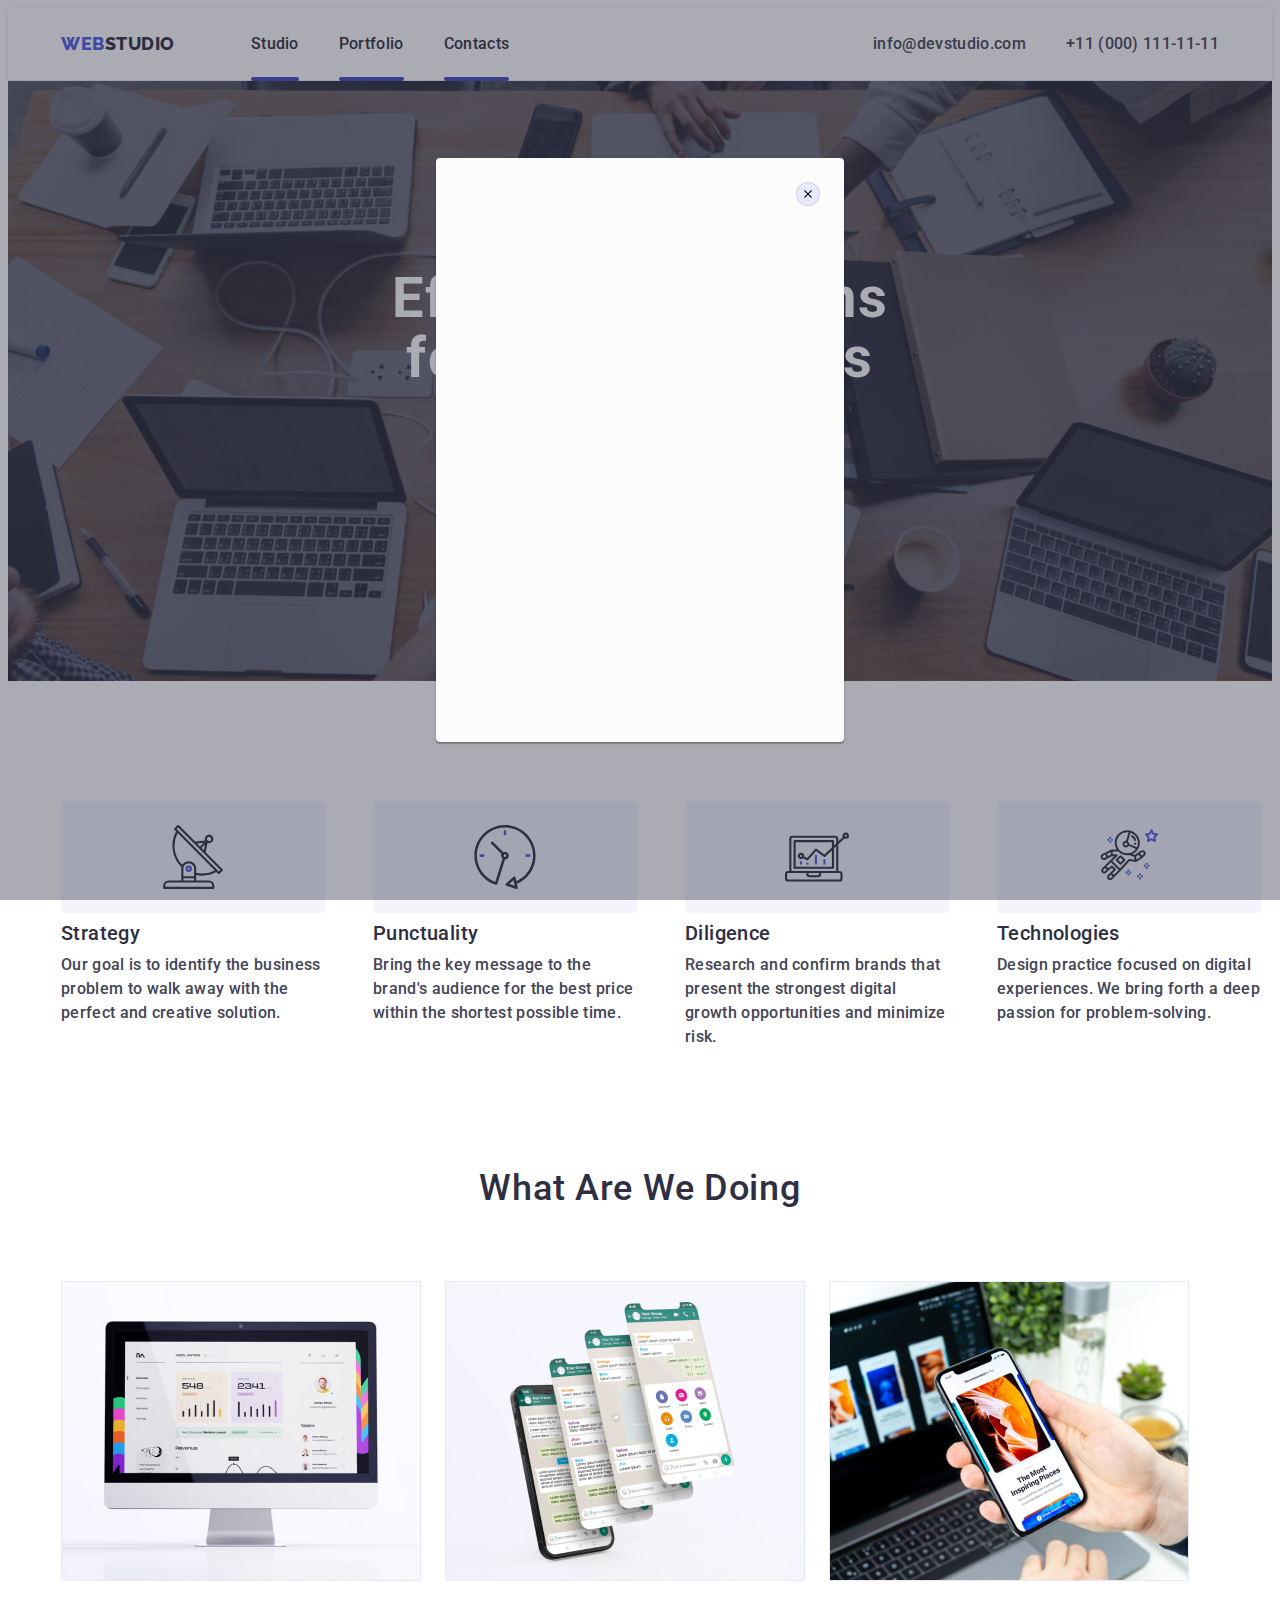
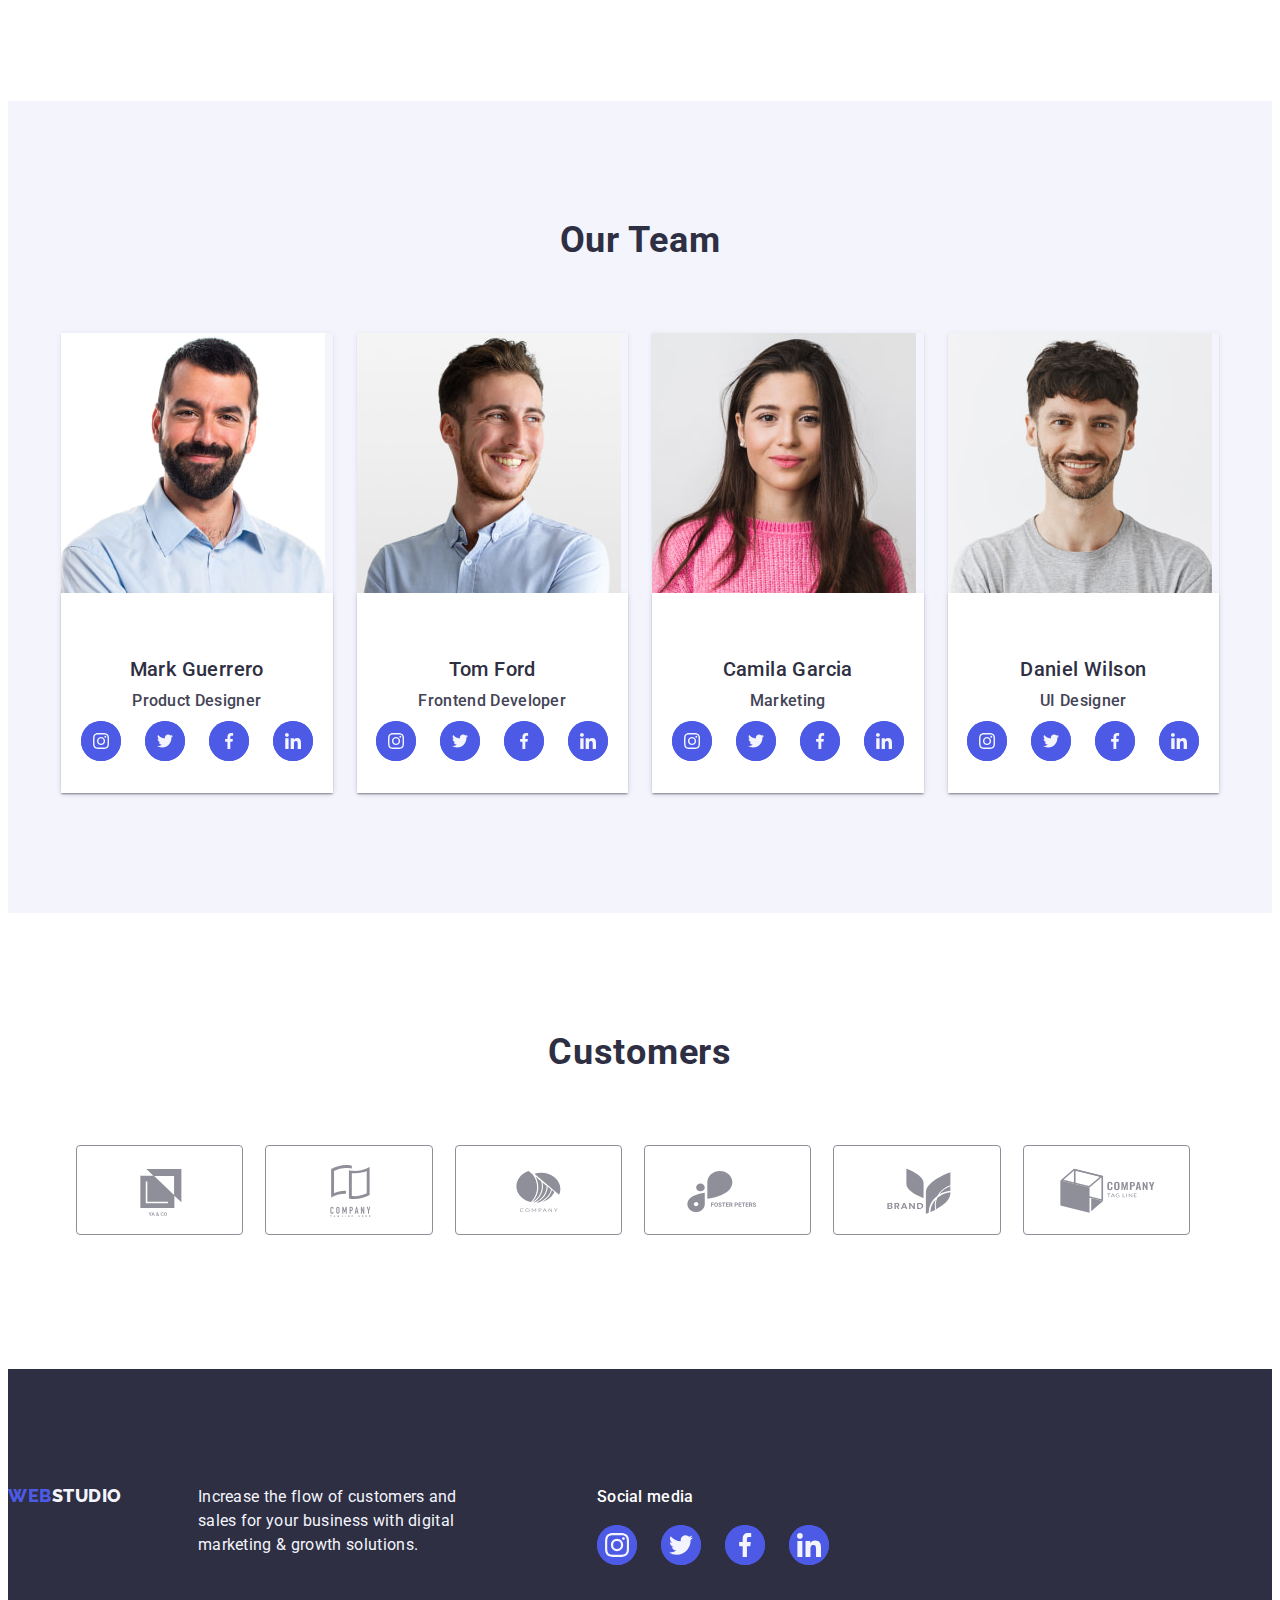
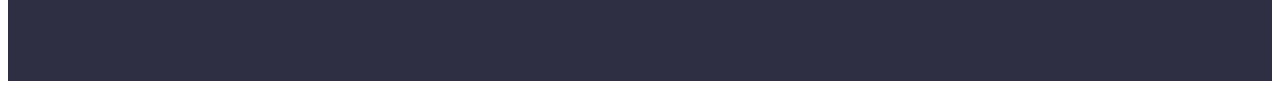
==== commit 11fdb65b: "Update" ====
--- a/index.html
+++ b/index.html
@@ -353,7 +353,7 @@
         </div>
       </section>
       <!-- Customers -->
-      <section class="section section-customers container">
+      <section class="section-customers container">
         <div class="box-customers container">
           <h2 class="title-customers">Customers</h2>
           <ul class="list-customers">
@@ -453,7 +453,7 @@
     <div class="backdrop" data-modal>
       <div class="modal">
         <button class="modal-btn" type="button" data-modal-close>
-          <svg class="modal-btn-icon" width="24" height="24">
+          <svg class="modal-btn-icon" width="8" height="8">
             <use href="./images/icons.svg#icon-close-black-18dp-2-1"></use>
           </svg>
         </button>
--- a/css/styles.css
+++ b/css/styles.css
@@ -39,15 +39,18 @@
 background-color: var(--bg-color);
 }
 .header-section{
-    border-bottom: 1px solid #e7e9fc
+    border-bottom: 1px solid #e7e9fc;
+    box-shadow:0px 2px 1px rgba(46, 47, 66, 0.08),
+        0px 1px 1px rgba(46, 47, 66, 0.16),
+        0px 1px 6px rgba(46, 47, 66, 0.08);
 }
 .header-container {
     display: flex;
     justify-content: space-between;
-    border-bottom: 1px solid #e7e9fc;
+    /* border-bottom: 1px solid #e7e9fc;
     box-shadow: 0px 2px 1px rgba(46, 47, 66, 0.08),
         0px 1px 1px rgba(46, 47, 66, 0.16),
-        0px 1px 6px rgba(46, 47, 66, 0.08);
+        0px 1px 6px rgba(46, 47, 66, 0.08); */
 }
 
 /* reset start */
@@ -77,11 +80,11 @@
     height: auto;
     object-fit: cover;
 }
-.section {
+/* .section {
     padding-top: 60px;
     padding-bottom: 60px;
 
-}
+} */
 .container {
     max-width: 1158px;
     padding-left: 15px;
@@ -193,7 +196,9 @@
 font-size: 16px;
 line-height: 1.5;
 letter-spacing: 0.002em;
-color:var(--color-nav-list-item)
+color:var(--color-nav-list-item);
+transition: 250ms cubic-bezier(0.4, 0, 0.2, 1);
+
 }
 
 
@@ -210,7 +215,7 @@
 .nav-list-link::after {
     content: "";
     position: absolute;
-    bottom: -1;
+    bottom: -1px;
     left: 0;
 
     display: block;
@@ -219,7 +224,7 @@
     bottom: -1;
     height: 4px;
     border-radius: 2px;
-    /* background-color: #404bbf; */
+    background-color: #404bbf; 
 }
 
 
@@ -526,7 +531,7 @@
 
 .team-card-socials {
     display: flex;
-    gap: 16px;
+    gap: 24px;
     justify-content: center;
     align-items: center;
 
@@ -557,8 +562,13 @@
     display: flex;
     align-items: center;
     justify-content: center;
-}
-.socials-link :hover, .socials-link :focus {
+    transition: background-color 250ms cubic-bezier(0.4, 0, 0.2, 1);
+}
+.socials-link :hover {
+    background-color: #31d0aa;
+}
+
+.socials-link :focus :focus {
     background-color: #31d0aa;
 }
 
@@ -628,10 +638,18 @@
         color 250ms cubic-bezier(0.4, 0, 0.2, 1);
 }
 
-.item-customers :hover, .item-customers :focus  {
+.item-customers :hover  {
 border-color: #404bbf;
 color: #404bbf;
 }
+
+
+.item-customers :focus {
+    border-color: #404bbf;
+    color: #404bbf;
+   
+}
+
 
 .link-customers{
     width: 100%;
@@ -641,7 +659,9 @@
     display: flex;
     align-items: center;
     justify-content: center;
-    color: var(--link-customers-color)
+    color: var(--link-customers-color);
+    transition:border-color 250ms cubic-bezier(0.4, 0, 0.2, 1),
+        color 250ms cubic-bezier(0.4, 0, 0.2, 1);
  
 }
 
@@ -727,6 +747,9 @@
     transition: box-shadow 250ms cubic-bezier(0.4, 0, 0.2, 1);
 }
 
+.list-row {
+    display: block;
+}
 .list {
 list-style:none;
 }
@@ -770,6 +793,9 @@
     color: #FFFFFF;
     background-color: #404BBF;
     border: 1px solid transparent;
+    box-shadow:0px 3px 1px rgba(0, 0, 0, 0.1),
+        0px 2px 1px rgba(0, 0, 0, 0.08),
+        0px 2px 2px rgba(0, 0, 0, 0.12);
 }
 
 .section-container{
@@ -861,7 +887,9 @@
     color: var(--cloud, #F4F4FD);
     font-size: 16px;
     line-height: 1.5;
-    letter-spacing: 0.03em;
+    letter-spacing: 0.02em;
+    padding: 40px 32px;
+    transition: transform 250ms cubic-bezier(0.4, 0, 0.2, 1);
 }
 
 .subtitle-social-media{
@@ -873,6 +901,7 @@
         font-weight: 500;
         line-height: 1.5;
         letter-spacing: 0.02em;
+        margin-bottom: 16px;
 }
 
 /* Modal window */
@@ -911,6 +940,9 @@
     position: absolute;
     top: 24px;
     right: 24px;
+    width: 24px;
+    height: 24px;
+    border-radius: 50%;
     display: flex;
     justify-content: center;
     align-items: center;
@@ -920,11 +952,22 @@
     transition: background-color 250ms cubic-bezier(0.4, 0, 0.2, 1), border 250ms cubic-bezier(0.4, 0, 0.2, 1);
 }
 
-.modal-btn :hover, .modal-btn :focus {
+.modal-btn :hover {
     background-color: #404bbf;
     border: none;
-    
-}
+}
+.modal-btn :focus {
+    background-color: #404bbf;
+    border: none;
+}
+
 .modal-btn-icon {
 transition: fill 250ms cubic-bezier(0.4, 0, 0.2, 1);
+}
+
+.modal-btn-icon :hover {
+    fill: #ffffff;
+}
+.modal-btn-icon :focus {
+    fill: #ffffff;
 }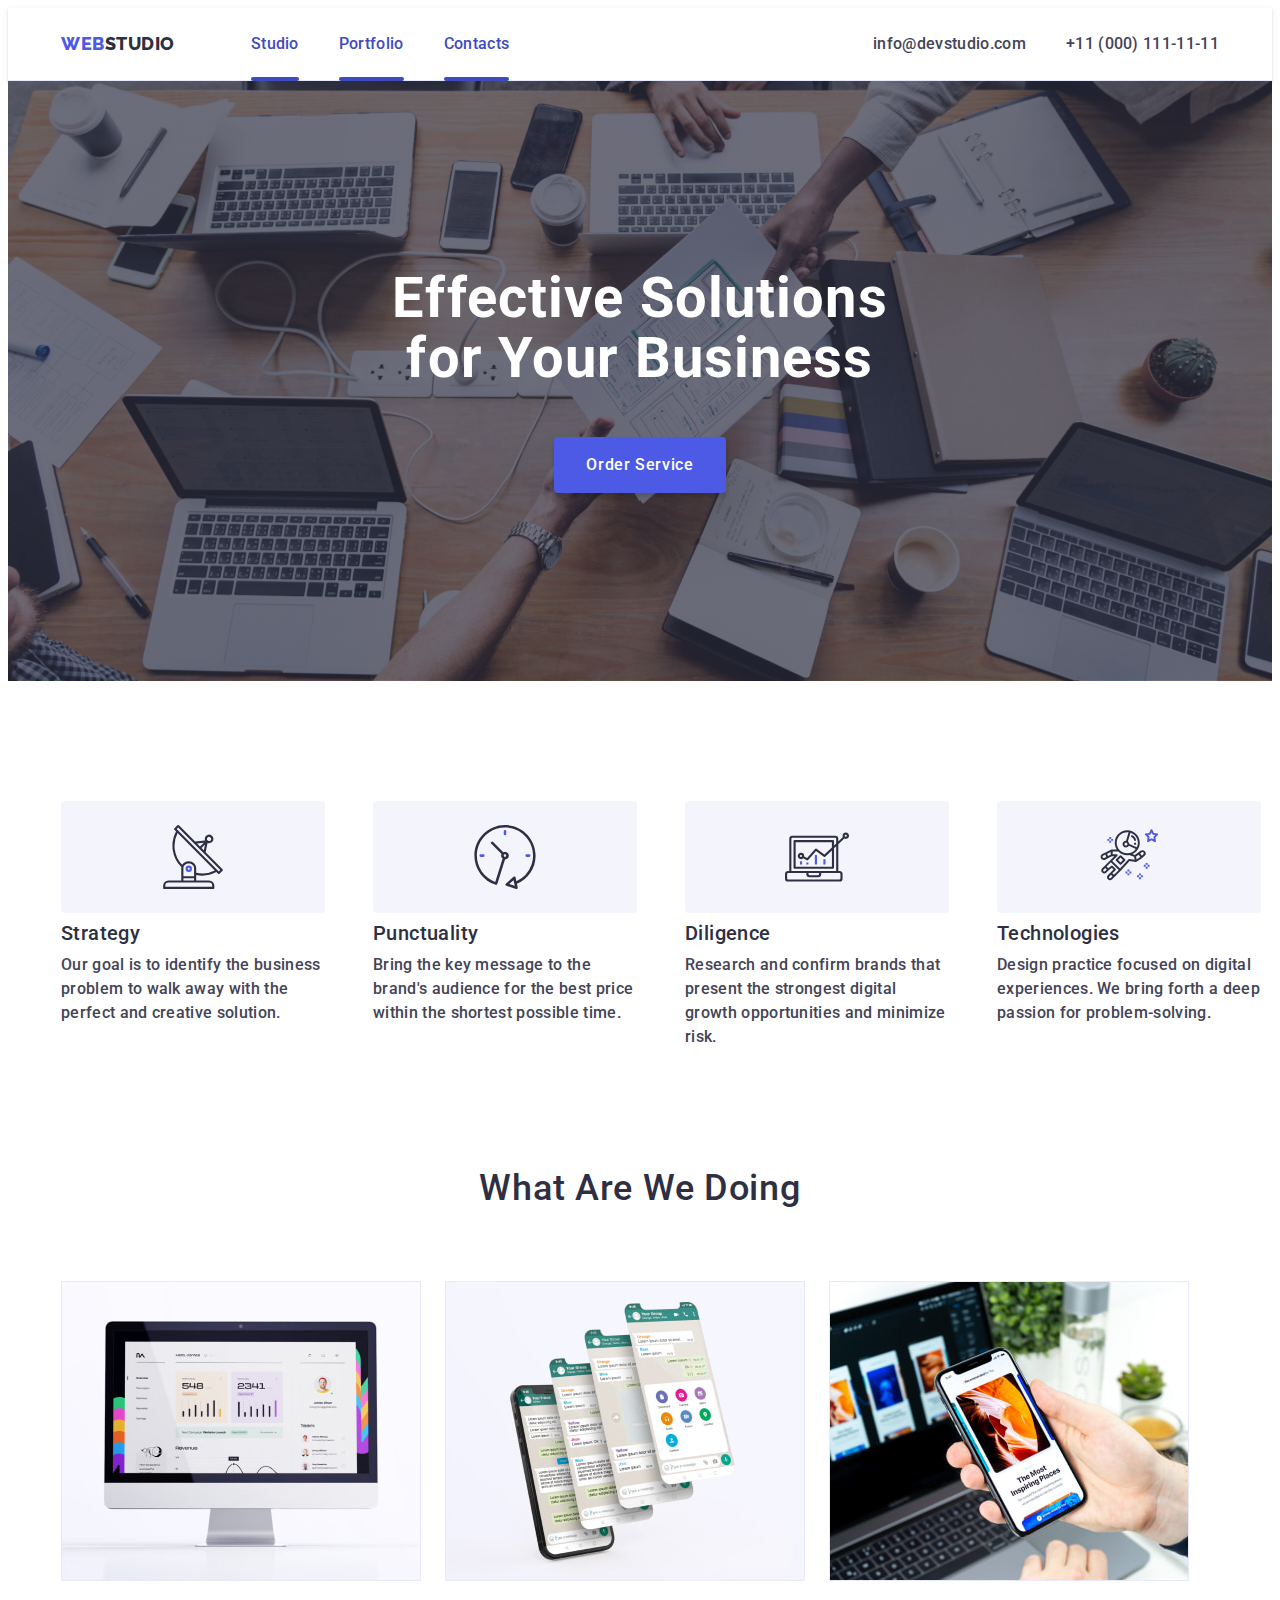
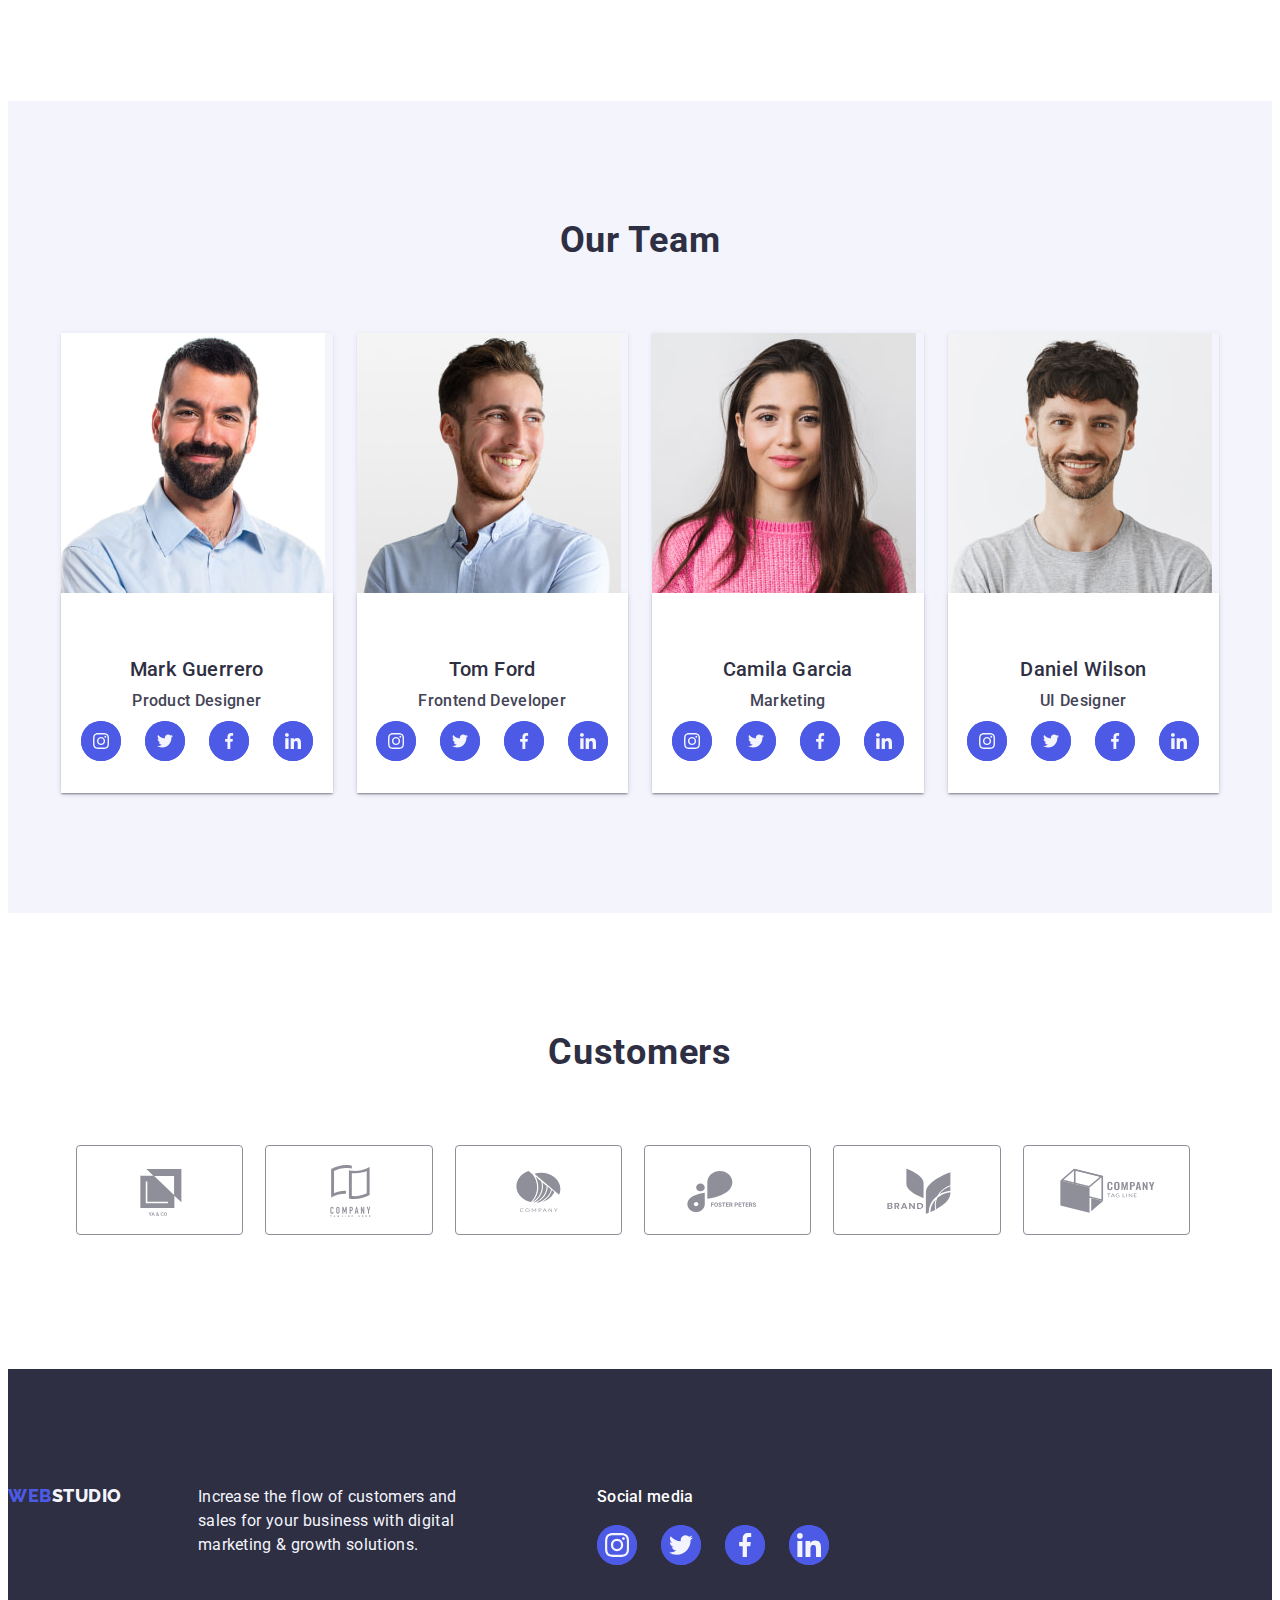
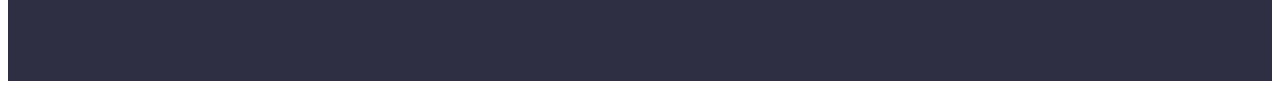
==== commit 2c545e00: "Update" ====
--- a/index.html
+++ b/index.html
@@ -450,7 +450,7 @@
         </div>
       </div>
     </footer>
-    <div class="backdrop" data-modal>
+    <div class="backdrop is-hidden" data-modal>
       <div class="modal">
         <button class="modal-btn" type="button" data-modal-close>
           <svg class="modal-btn-icon" width="8" height="8">
--- a/css/styles.css
+++ b/css/styles.css
@@ -198,6 +198,7 @@
 letter-spacing: 0.002em;
 color:var(--color-nav-list-item);
 transition: 250ms cubic-bezier(0.4, 0, 0.2, 1);
+color: #404bbf;
 
 }
 
@@ -208,8 +209,7 @@
     display: block;
     padding-top: 24px;
     padding-bottom: 24px;
-
-    transition: color 250ms cubic-bezier(0.4, 0, 0.2, 1), color 250ms cubic-bezier(0.4, 0, 0.2, 1) ;
+    transition: color 250ms cubic-bezier(0.4, 0, 0.2, 1);
 
 }
 .nav-list-link::after {
@@ -285,7 +285,7 @@
 text-decoration: none;
 color: currentColor;
 
-transition: color 250ms cubic-bezier(0.4, 0, 0.2, 1), color 250ms cubic-bezier(0.4, 0, 0.2, 1);
+transition: color 250ms cubic-bezier(0.4, 0, 0.2, 1);
 
 }
 
@@ -529,9 +529,13 @@
 color: var(--desc-list-text)
 }
 
+.socials {
+gap: 24px;
+}
+
 .team-card-socials {
     display: flex;
-    gap: 24px;
+    
     justify-content: center;
     align-items: center;
 
@@ -564,12 +568,26 @@
     justify-content: center;
     transition: background-color 250ms cubic-bezier(0.4, 0, 0.2, 1);
 }
+
 .socials-link :hover {
     background-color: #31d0aa;
 }
-
-.socials-link :focus :focus {
-    background-color: #31d0aa;
+.socials-link :focus {
+ background-color: #31d0aa;
+}
+.socials:hover {
+background-color: #404bbf;
+}
+
+.socials:focus {
+    background-color: #404bbf;
+}
+
+.socials-link :hover {
+background-color
+}
+.socials :focus :focus {
+background-color
 }
 
 /* .hero-link-circle {
@@ -638,13 +656,13 @@
         color 250ms cubic-bezier(0.4, 0, 0.2, 1);
 }
 
-.item-customers :hover  {
+.item-customers:hover  {
 border-color: #404bbf;
 color: #404bbf;
 }
 
 
-.item-customers :focus {
+.item-customers:focus {
     border-color: #404bbf;
     color: #404bbf;
    
@@ -665,9 +683,14 @@
  
 }
 
-.link-customers :hover, .link-customers :focus  {
+.link-customers:hover {
     border-color: #404bbf;
     color: #404bbf;
+}
+
+.link-customers:focus {
+        border-color: #404bbf;
+        color: #404bbf;
 }
 
 .border-icon{
@@ -952,11 +975,11 @@
     transition: background-color 250ms cubic-bezier(0.4, 0, 0.2, 1), border 250ms cubic-bezier(0.4, 0, 0.2, 1);
 }
 
-.modal-btn :hover {
+.modal-btn:hover {
     background-color: #404bbf;
     border: none;
 }
-.modal-btn :focus {
+.modal-btn:focus {
     background-color: #404bbf;
     border: none;
 }
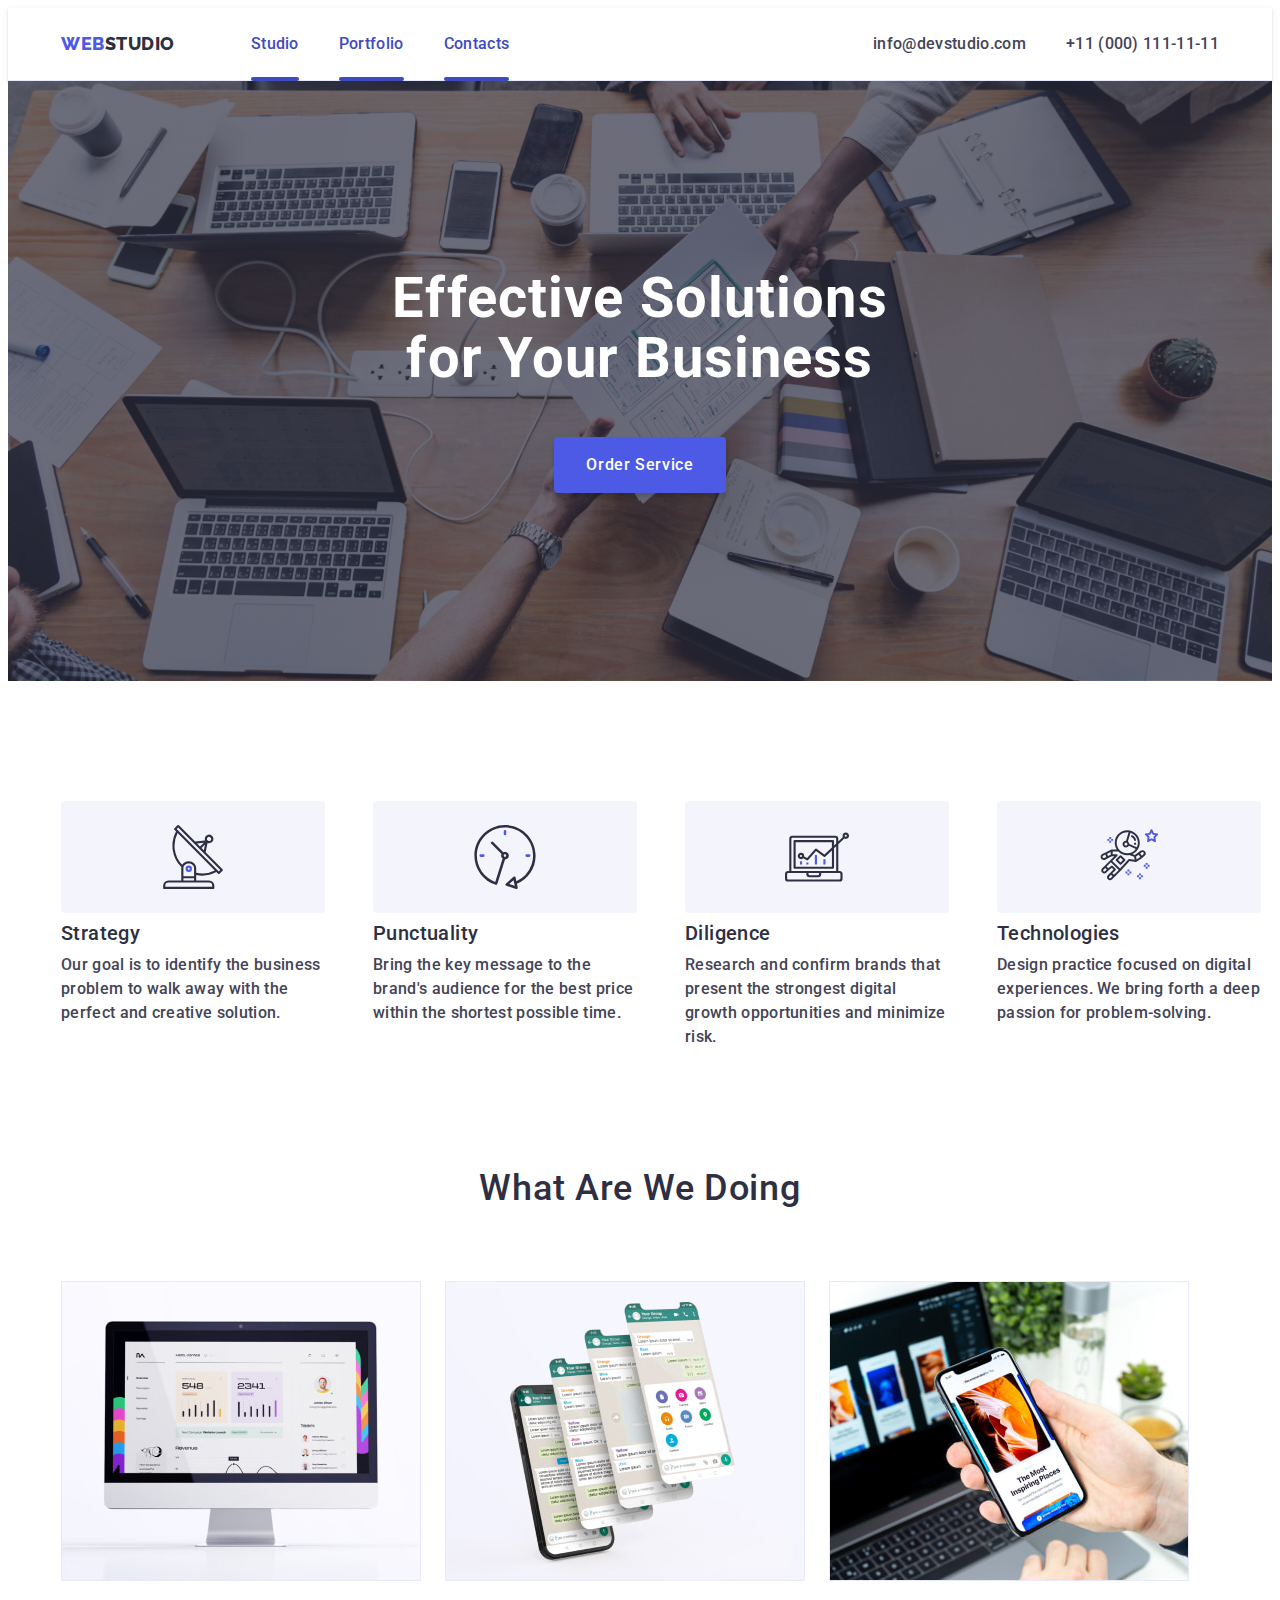
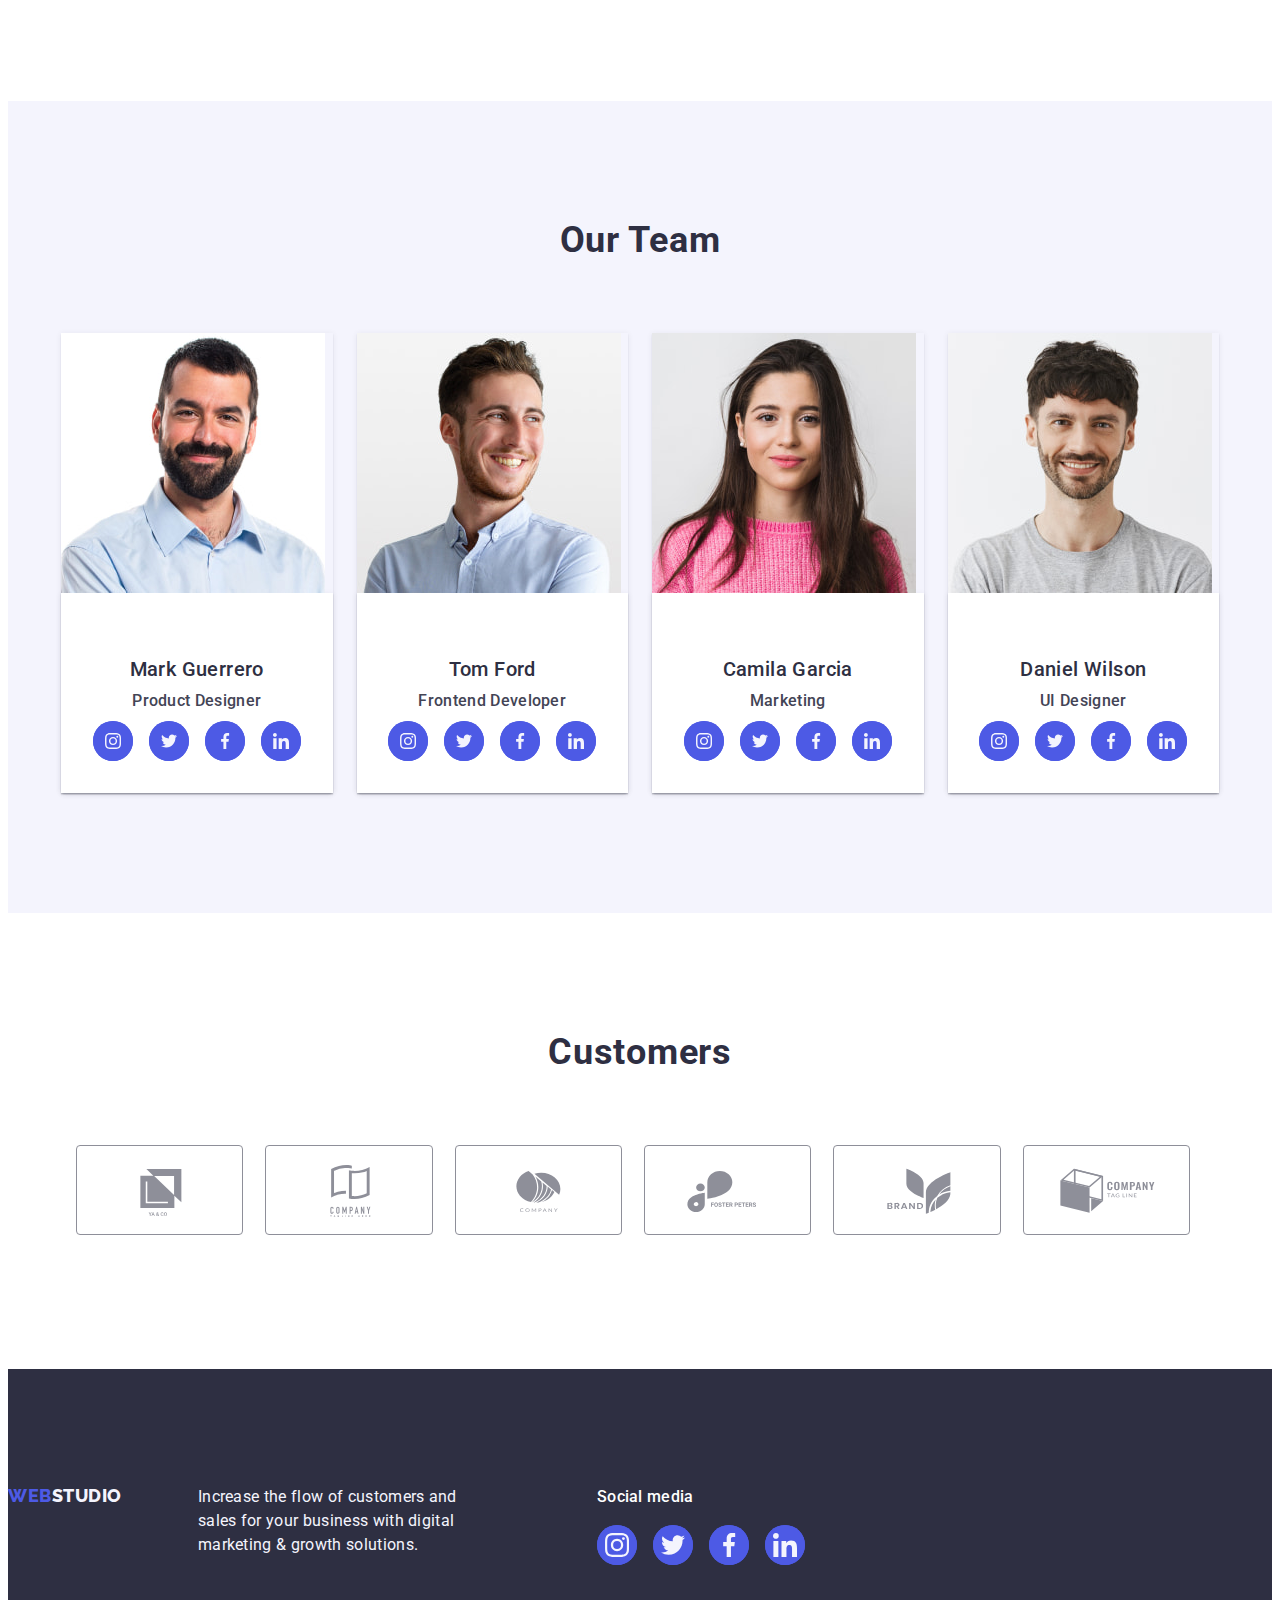
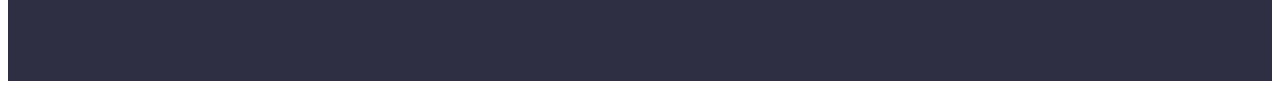
==== commit 4280cb77: "update" ====
--- a/index.html
+++ b/index.html
@@ -419,28 +419,28 @@
           <p class="subtitle-social-media">Social media</p>
           <ul class="team-card-socials socials">
             <li class="socials-item">
-              <a href="" class="socials-link">
+              <a href="" class="socials-link link-socials-footer">
                 <svg class="socials-icon" width="24" height="24">
                   <use href="./images/icons.svg#icon-instagram-2"></use>
                 </svg>
               </a>
             </li>
             <li class="socials-item">
-              <a href="" class="socials-link">
+              <a href="" class="socials-link link-socials-footer">
                 <svg class="socials-icon" width="24" height="24">
                   <use href="./images/icons.svg#icon-twitter-1"></use>
                 </svg>
               </a>
             </li>
             <li class="socials-item">
-              <a href="" class="socials-link">
+              <a href="" class="socials-link link-socials-footer">
                 <svg class="socials-icon" width="24" height="24">
                   <use href="./images/icons.svg#icon-facebook-1"></use>
                 </svg>
               </a>
             </li>
             <li class="socials-item">
-              <a href="" class="socials-link">
+              <a href="" class="socials-link link-socials-footer">
                 <svg class="socials-icon" width="24" height="24">
                   <use href="./images/icons.svg#icon-linkedin-1"></use>
                 </svg>
--- a/css/styles.css
+++ b/css/styles.css
@@ -535,7 +535,7 @@
 
 .team-card-socials {
     display: flex;
-    
+    gap: 16px;
     justify-content: center;
     align-items: center;
 
@@ -570,25 +570,27 @@
 }
 
 .socials-link :hover {
+background-color: #404bbf;
+}
+.socials-link :focus {
+ background-color: #404bbf; 
+}
+.socials:hover {
+/* background-color: #404bbf; */
+}
+
+.socials:focus {
+    /* background-color: #404bbf; */
+}
+
+.link-socials-footer :hover {
+background-color: #31d0aa;
+}
+
+.link-socials-footer :focus {
     background-color: #31d0aa;
 }
-.socials-link :focus {
- background-color: #31d0aa;
-}
-.socials:hover {
-background-color: #404bbf;
-}
-
-.socials:focus {
-    background-color: #404bbf;
-}
-
-.socials-link :hover {
-background-color
-}
-.socials :focus :focus {
-background-color
-}
+
 
 /* .hero-link-circle {
     display: inline-flex;
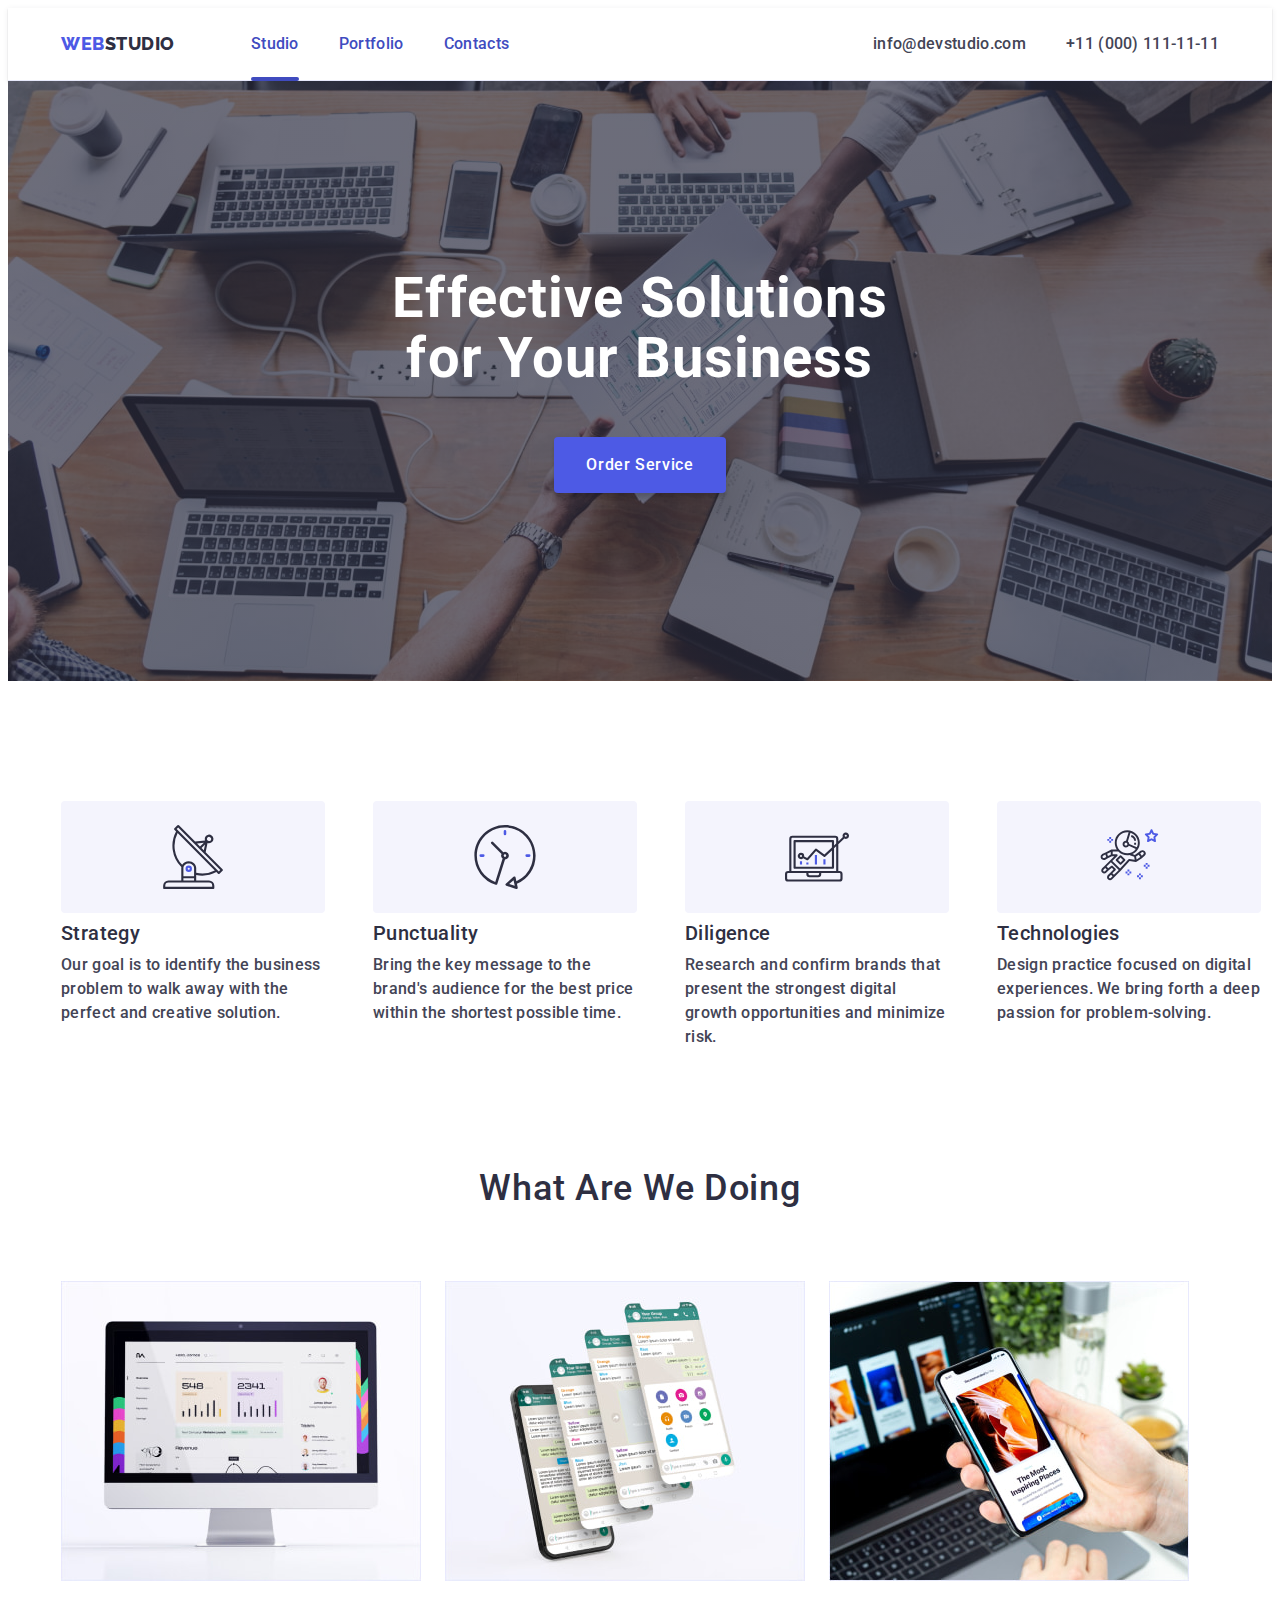
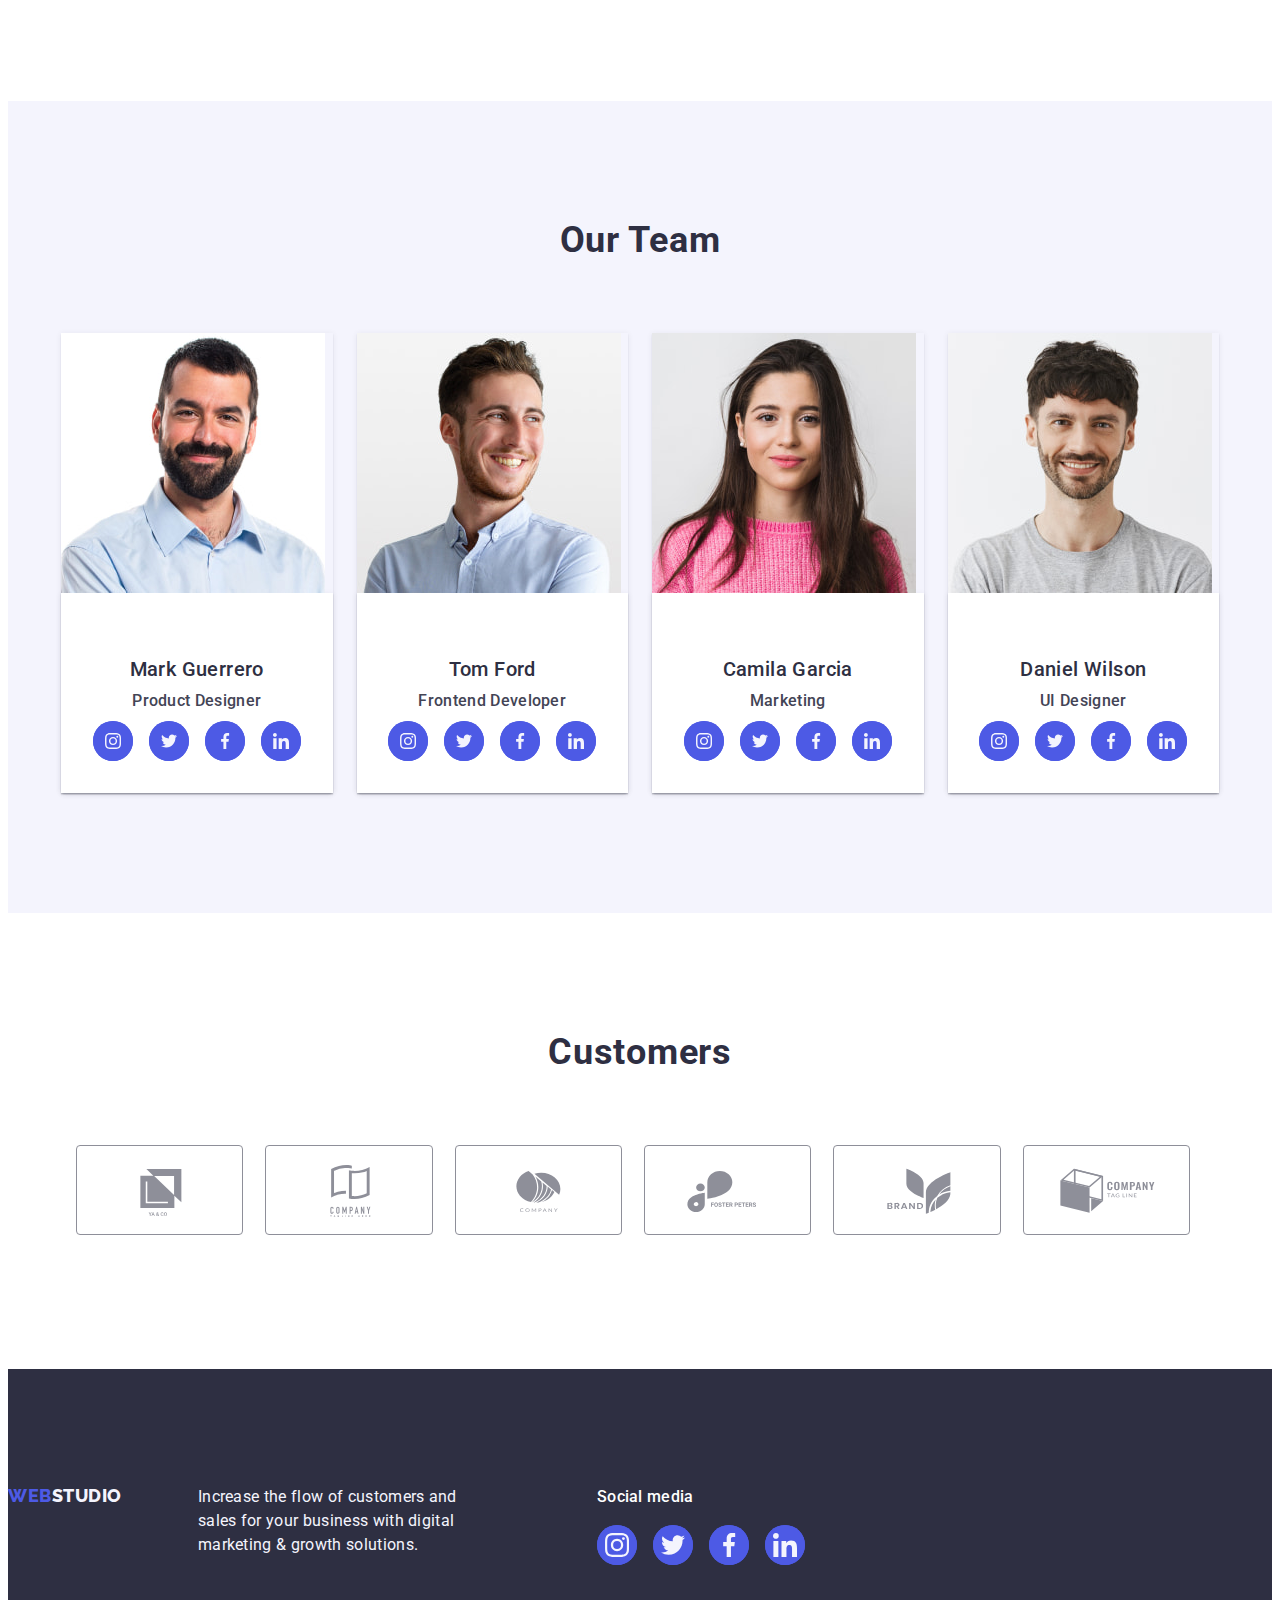
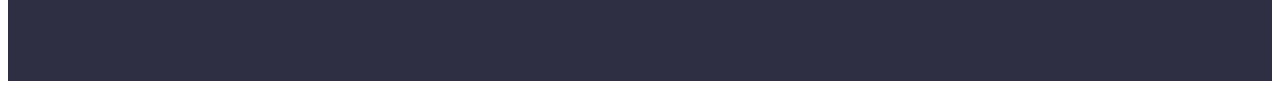
==== commit 18af56a5: "Update" ====
--- a/index.html
+++ b/index.html
@@ -40,7 +40,9 @@
           >
           <ul class="nav-list list">
             <li class="link nav-list-item">
-              <a class="nav-list-link link" href="./index.html">Studio</a>
+              <a class="nav-list-link link current" href="./index.html"
+                >Studio</a
+              >
             </li>
             <li class="link nav-list-item">
               <a class="nav-list-link link" href="./portfolio.html"
--- a/css/styles.css
+++ b/css/styles.css
@@ -224,7 +224,10 @@
     bottom: -1;
     height: 4px;
     border-radius: 2px;
-    background-color: #404bbf; 
+}
+
+.nav-list-link.current::after {
+    background-color: #404bbf;
 }
 
 
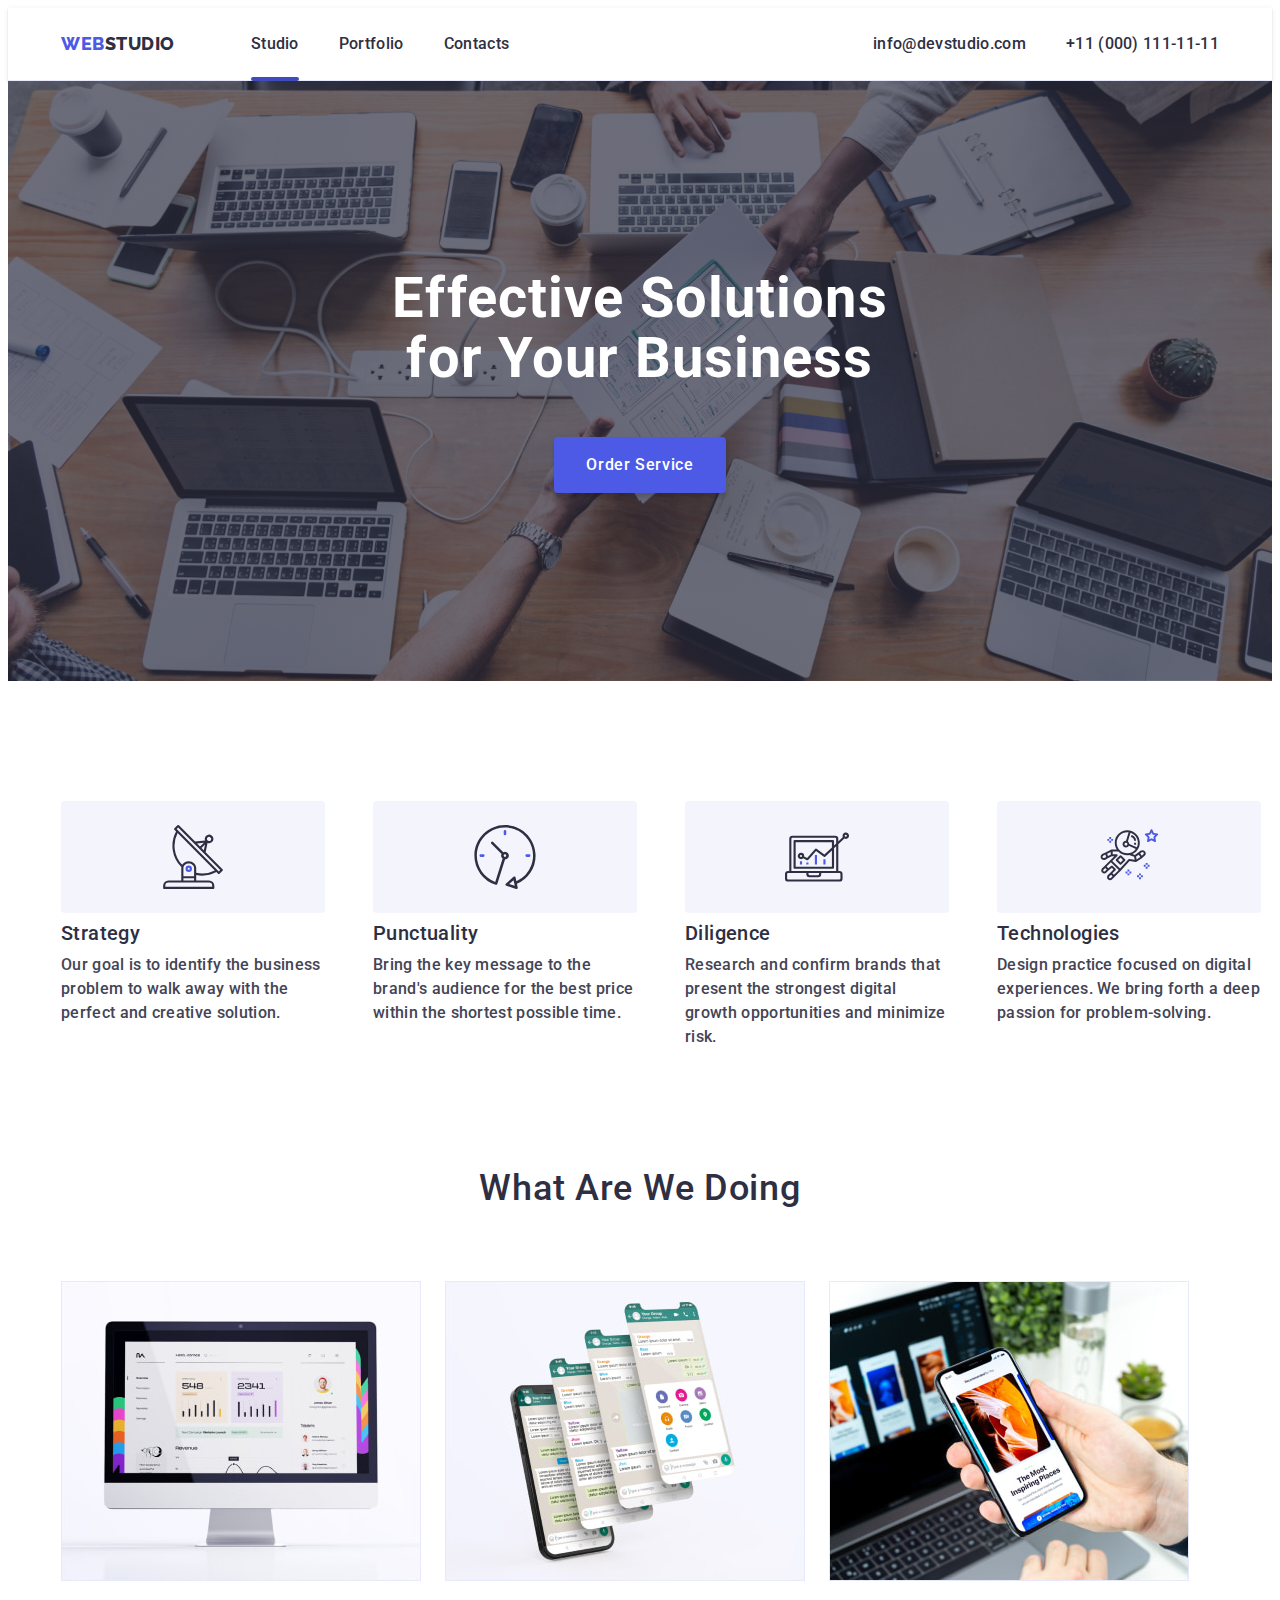
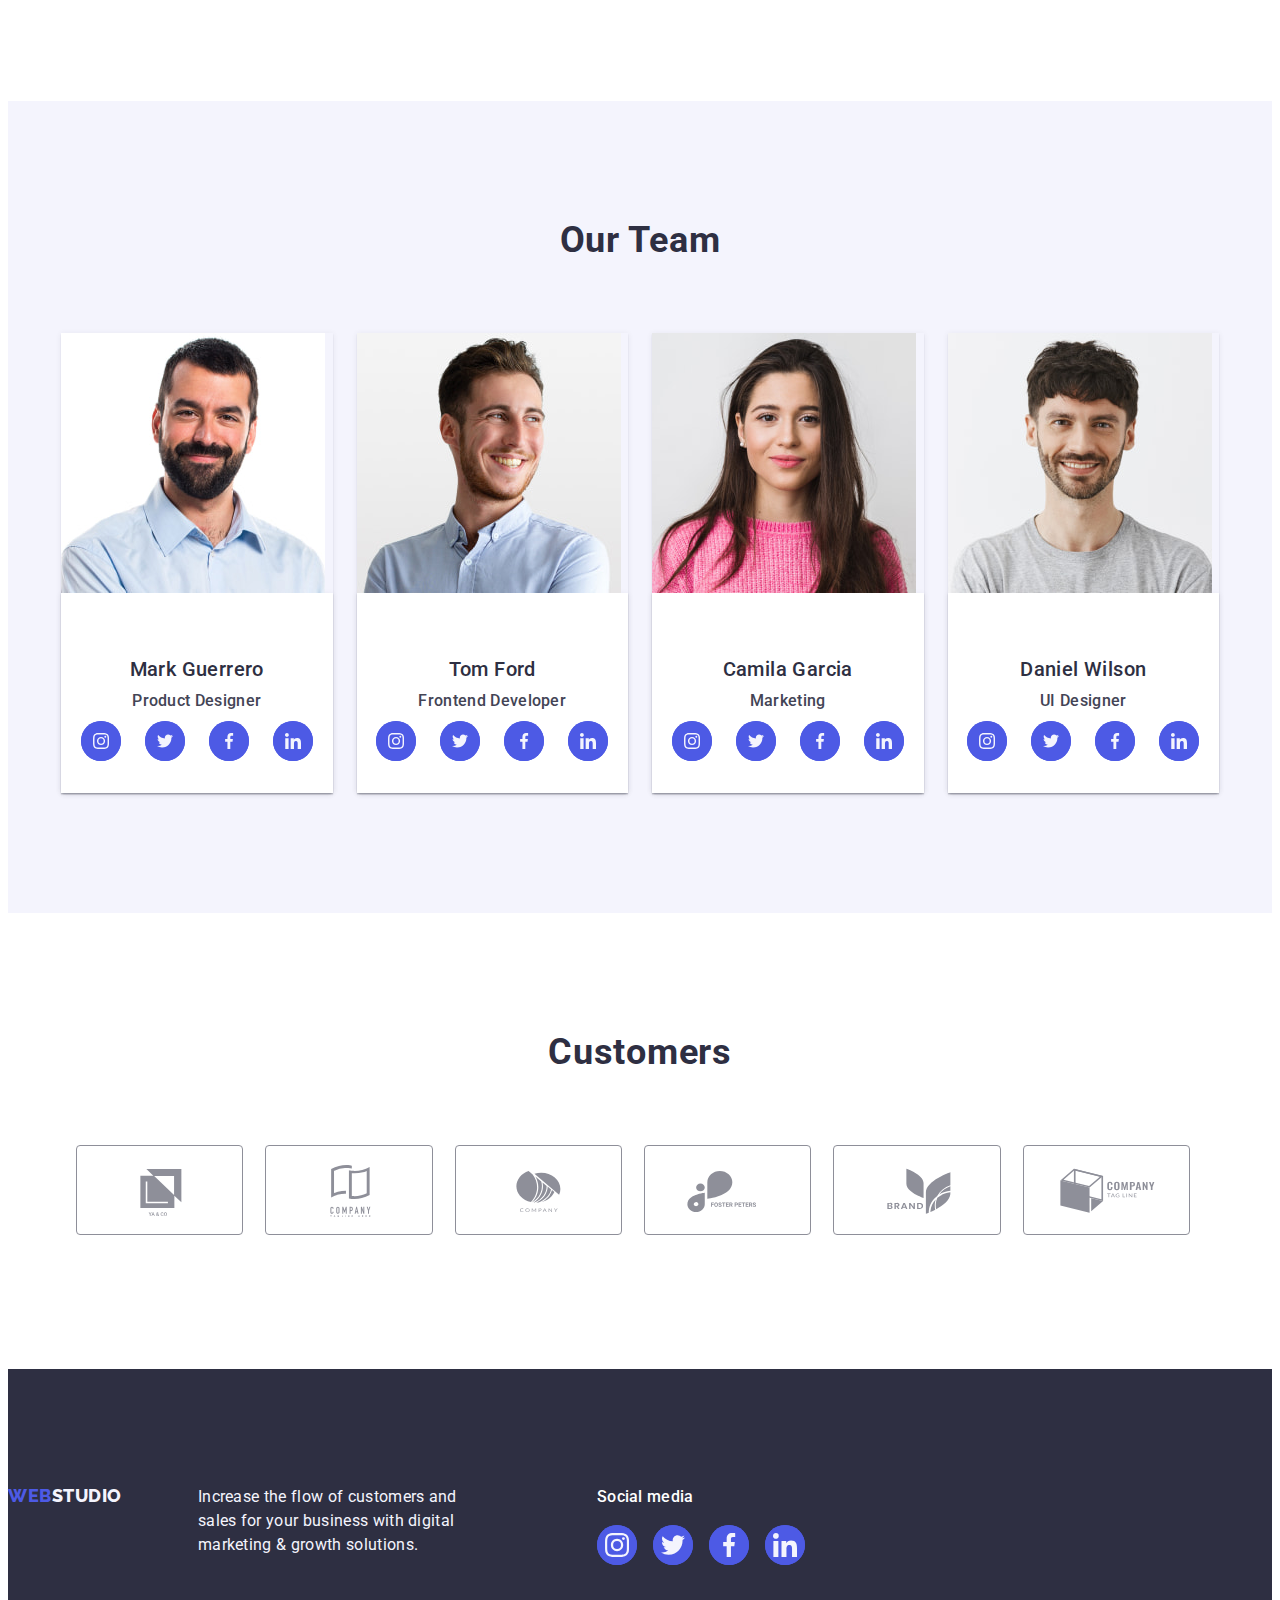
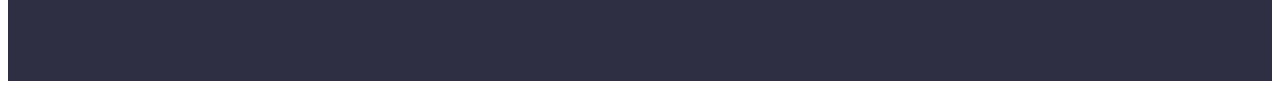
==== commit 96c782d3: "update" ====
--- a/index.html
+++ b/index.html
@@ -189,7 +189,7 @@
               <div class="desc-team-wrapper">
                 <h3 class="desc-team-subtitle">Mark Guerrero</h3>
                 <p class="desc-list-text">Product Designer</p>
-                <ul class="team-card-socials socials">
+                <ul class="team-card-socials socials list-section-5">
                   <li class="socials-item">
                     <a href="" class="socials-link">
                       <svg class="socials-icon" width="16" height="16">
@@ -233,7 +233,7 @@
               <div class="desc-team-wrapper">
                 <h3 class="desc-team-subtitle">Tom Ford</h3>
                 <p class="desc-list-text">Frontend Developer</p>
-                <ul class="team-card-socials socials">
+                <ul class="team-card-socials socials list-section-5">
                   <li class="socials-item">
                     <a href="" class="socials-link">
                       <svg class="socials-icon" width="16" height="16">
@@ -276,7 +276,7 @@
               <div class="desc-team-wrapper">
                 <h3 class="desc-team-subtitle">Camila Garcia</h3>
                 <p class="desc-list-text">Marketing</p>
-                <ul class="team-card-socials socials">
+                <ul class="team-card-socials socials list-section-5">
                   <li class="socials-item">
                     <a href="" class="socials-link">
                       <svg class="socials-icon" width="16" height="16">
@@ -319,7 +319,7 @@
               <div class="desc-team-wrapper">
                 <h3 class="desc-team-subtitle">Daniel Wilson</h3>
                 <p class="desc-list-text">UI Designer</p>
-                <ul class="team-card-socials socials">
+                <ul class="team-card-socials socials list-section-5">
                   <li class="socials-item">
                     <a href="" class="socials-link">
                       <svg class="socials-icon" width="16" height="16">
--- a/css/styles.css
+++ b/css/styles.css
@@ -126,7 +126,7 @@
     font-weight: 500;
     line-height: 1.5;
     letter-spacing: 0.02em;
-    color: currentColor;
+    color: #2E2F42;
 }
    
 button {
@@ -224,6 +224,8 @@
     bottom: -1;
     height: 4px;
     border-radius: 2px;
+    
+    
 }
 
 .nav-list-link.current::after {
@@ -551,6 +553,10 @@
     
 }
 
+.list-section-5 {
+    gap: 24px;
+}
+
 .socials-item {
     width: 40px;
     height: 40px;
@@ -572,10 +578,10 @@
     transition: background-color 250ms cubic-bezier(0.4, 0, 0.2, 1);
 }
 
-.socials-link :hover {
+.socials-link:hover {
 background-color: #404bbf;
 }
-.socials-link :focus {
+.socials-link:focus {
  background-color: #404bbf; 
 }
 .socials:hover {
@@ -586,11 +592,11 @@
     /* background-color: #404bbf; */
 }
 
-.link-socials-footer :hover {
+.link-socials-footer:hover {
 background-color: #31d0aa;
 }
 
-.link-socials-footer :focus {
+.link-socials-footer:focus {
     background-color: #31d0aa;
 }
 
@@ -613,8 +619,7 @@
 
 /* Customers */
 .section-customers {
-    padding-top: 120px;
-    padding-bottom: 120px;
+    padding: 120px 0 120px;
 }
 
 .box-customers {
@@ -648,13 +653,10 @@
     list-style-type: none;
     padding-left: 0;
     
-
 }
 .item-customers{
     width: calc((100% - 120px) / 6);
     height: 88px;
-/* border-radius: 4px;
-    border: 1px solid var(--lightslate, #8E8F99); */
     gap: 24px;
     fill: #8E8F99;
     transition:border-color 250ms cubic-bezier(0.4, 0, 0.2, 1),
@@ -685,6 +687,8 @@
     color: var(--link-customers-color);
     transition:border-color 250ms cubic-bezier(0.4, 0, 0.2, 1),
         color 250ms cubic-bezier(0.4, 0, 0.2, 1);
+
+        
  
 }
 
@@ -806,7 +810,11 @@
     background-color: var(--portfolio-button-bg);
     border: 1px solid var(--portfolio-button-color);
     border-radius: 4px;
-
+    
+    transition: color 250ms cubic-bezier(0.4, 0, 0.2, 1),
+        background-color 250ms cubic-bezier(0.4, 0, 0.2, 1),
+        border-color 250ms cubic-bezier(0.4, 0, 0.2, 1),
+        box-shadow 250ms cubic-bezier(0.4, 0, 0.2, 1);;
 }
 
 .portfolio-button:hover {
@@ -909,7 +917,11 @@
 }
 
 .card-set-item-opportunities:hover .overlay {
-    transform: translateY(0);
+    transform: translateY(0%);
+}
+
+.card-set-item-opportunities:focus .overlay {
+    transform: translateY(0%);
 }
 .overlay-text {
     color: var(--cloud, #F4F4FD);
@@ -993,9 +1005,16 @@
 transition: fill 250ms cubic-bezier(0.4, 0, 0.2, 1);
 }
 
-.modal-btn-icon :hover {
+.modal-btn:hover {
+fill: #ffffff;
+}
+.modal-btn:focus {
+fill: #ffffff;
+}
+
+/* .modal-btn-icon:hover {
     fill: #ffffff;
 }
-.modal-btn-icon :focus {
+.modal-btn-icon:focus {
     fill: #ffffff;
-}+} */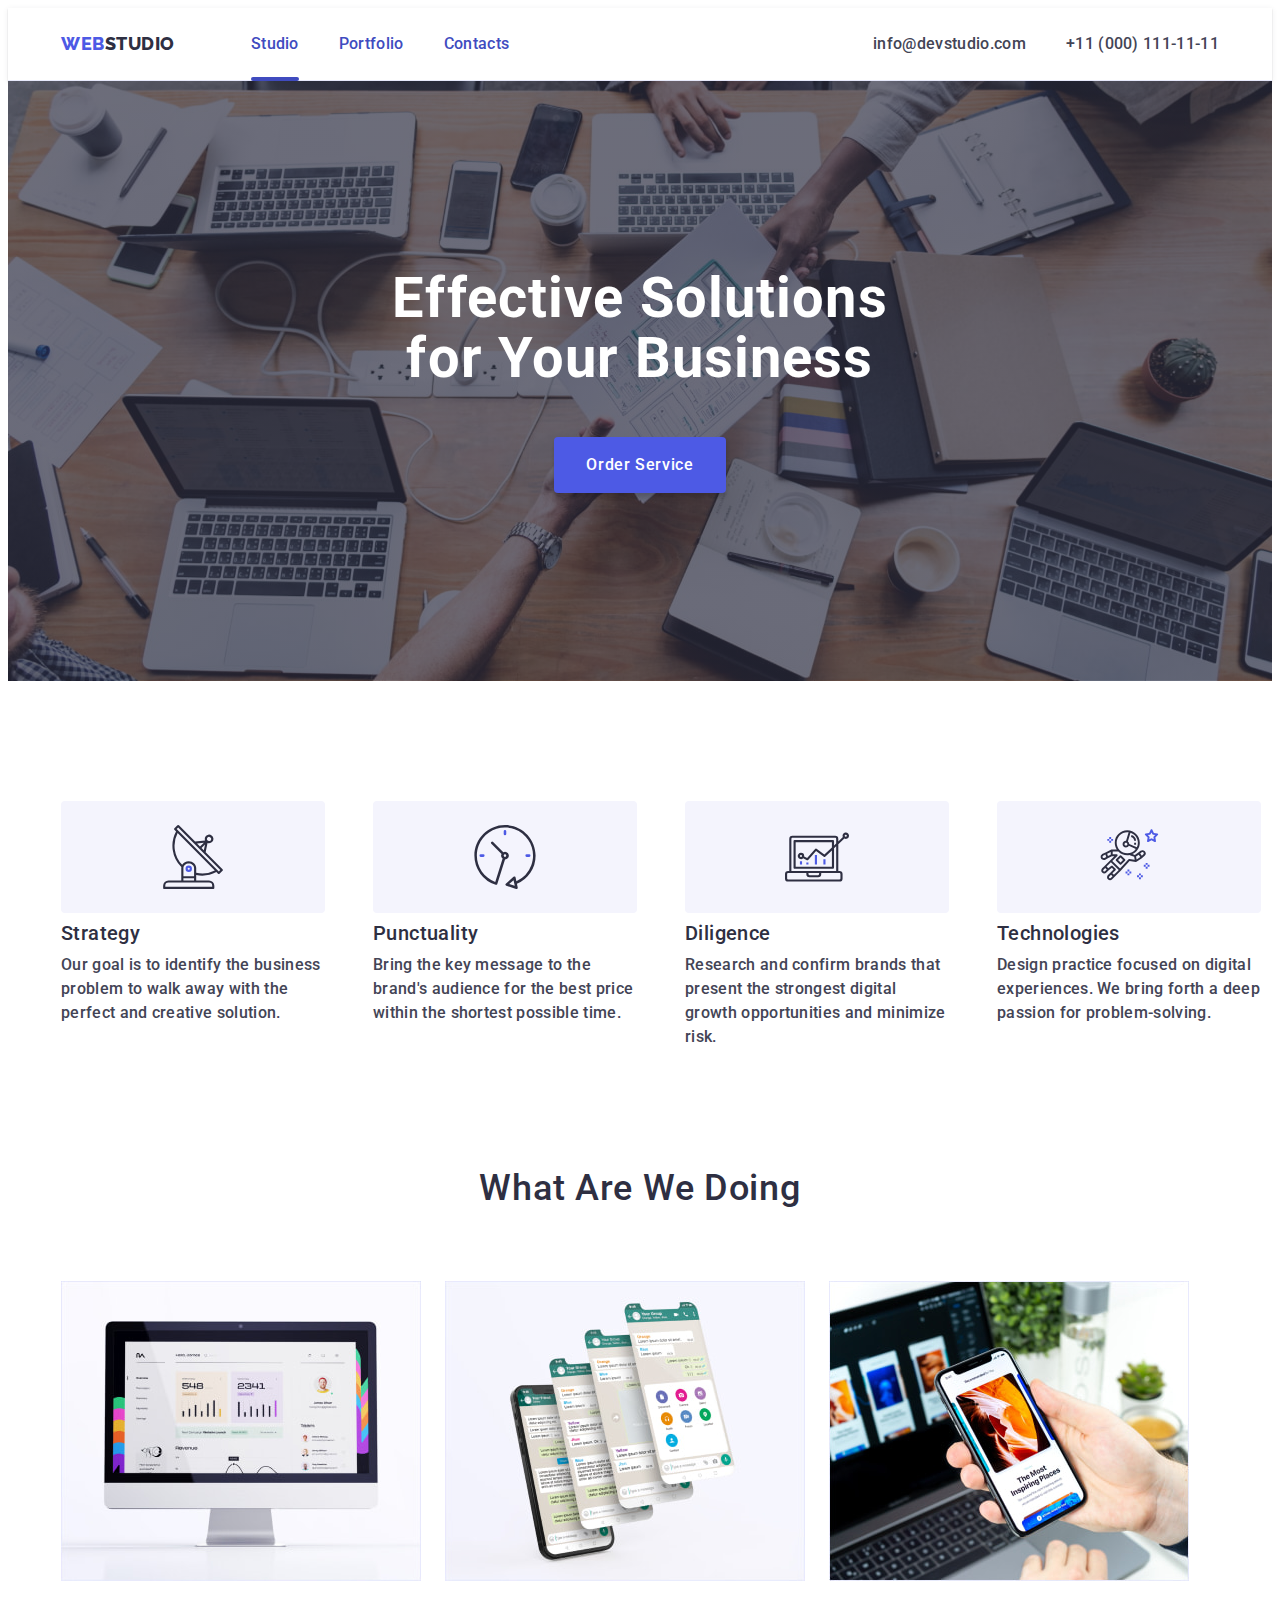
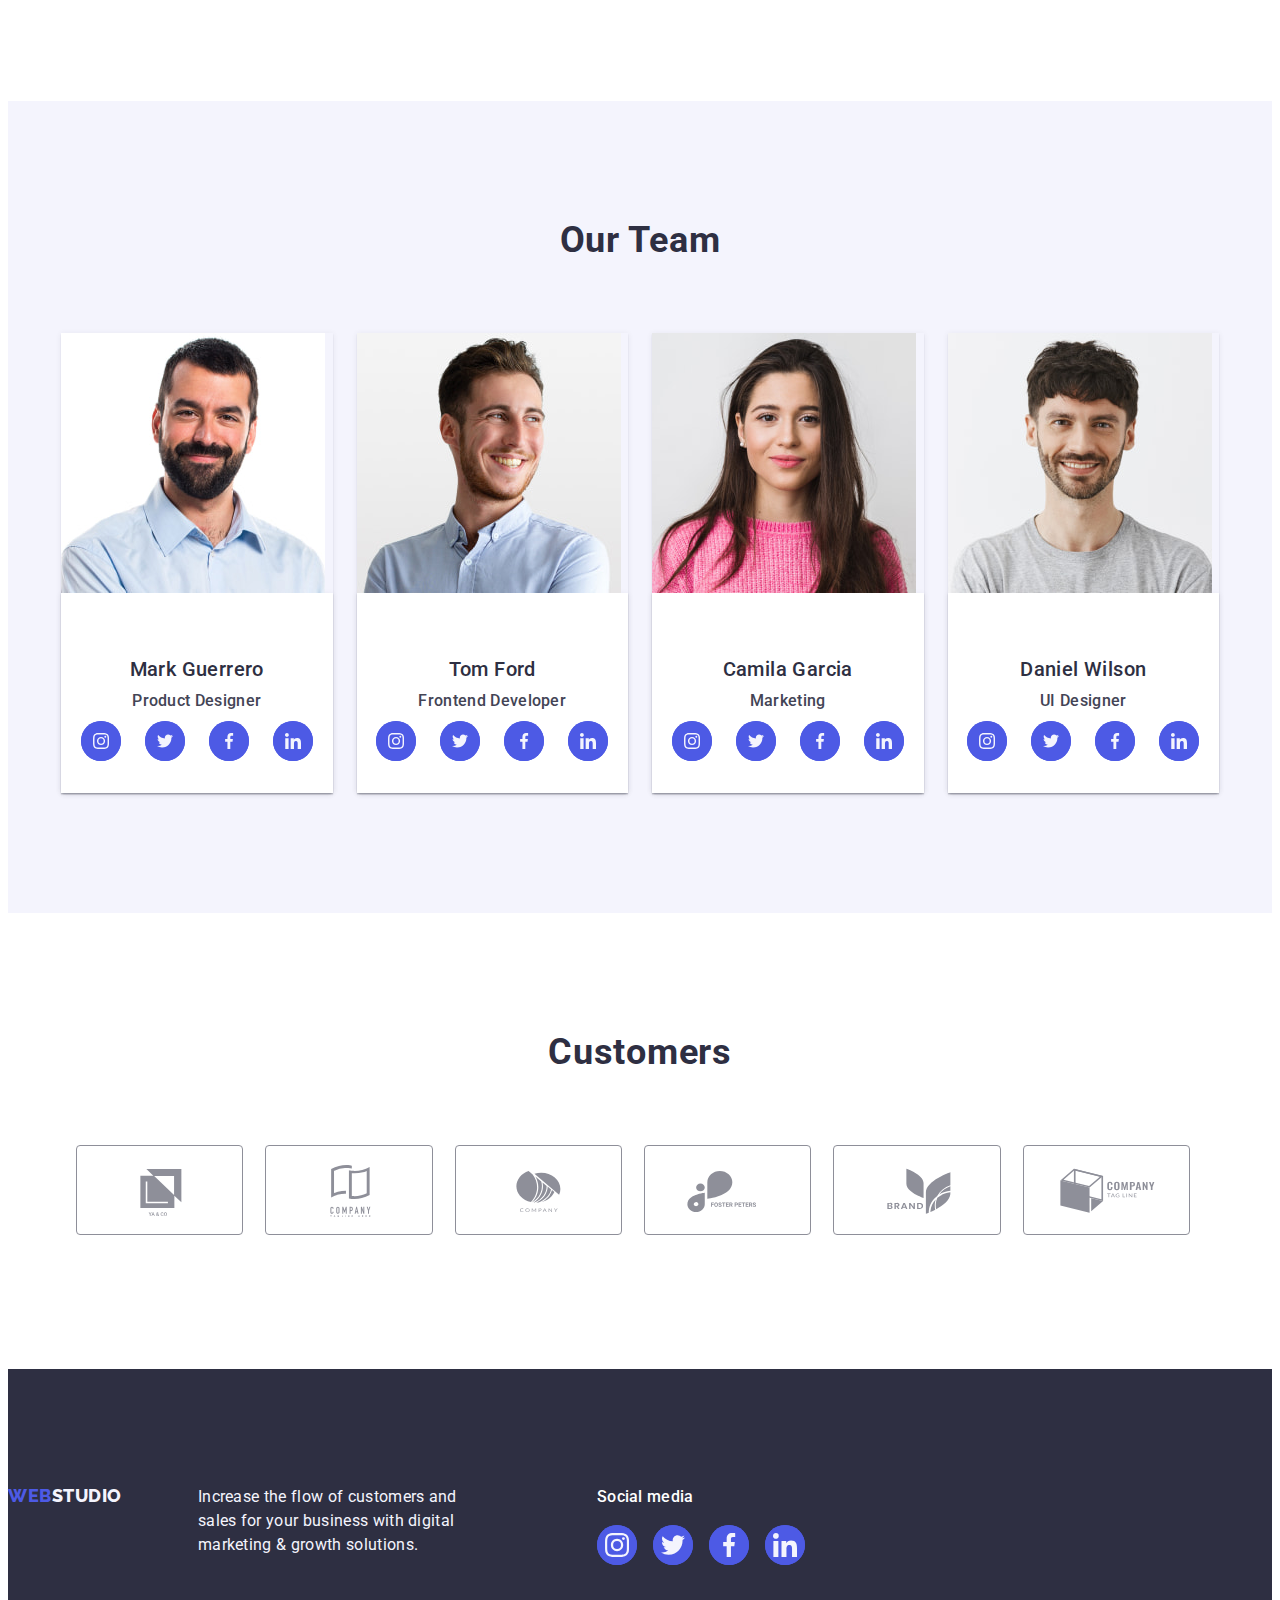
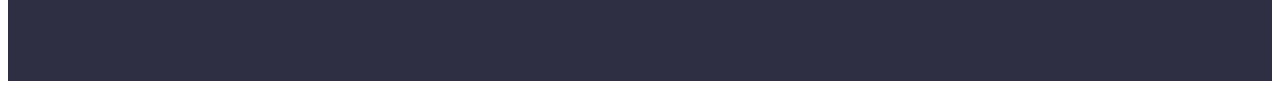
==== commit e2090984: "Update" ====
--- a/index.html
+++ b/index.html
@@ -189,7 +189,7 @@
               <div class="desc-team-wrapper">
                 <h3 class="desc-team-subtitle">Mark Guerrero</h3>
                 <p class="desc-list-text">Product Designer</p>
-                <ul class="team-card-socials socials list-section-5">
+                <ul class="team-card-socials socials list-section-four">
                   <li class="socials-item">
                     <a href="" class="socials-link">
                       <svg class="socials-icon" width="16" height="16">
@@ -233,7 +233,7 @@
               <div class="desc-team-wrapper">
                 <h3 class="desc-team-subtitle">Tom Ford</h3>
                 <p class="desc-list-text">Frontend Developer</p>
-                <ul class="team-card-socials socials list-section-5">
+                <ul class="team-card-socials socials list-section-four">
                   <li class="socials-item">
                     <a href="" class="socials-link">
                       <svg class="socials-icon" width="16" height="16">
@@ -276,7 +276,7 @@
               <div class="desc-team-wrapper">
                 <h3 class="desc-team-subtitle">Camila Garcia</h3>
                 <p class="desc-list-text">Marketing</p>
-                <ul class="team-card-socials socials list-section-5">
+                <ul class="team-card-socials socials list-section-four">
                   <li class="socials-item">
                     <a href="" class="socials-link">
                       <svg class="socials-icon" width="16" height="16">
@@ -319,7 +319,7 @@
               <div class="desc-team-wrapper">
                 <h3 class="desc-team-subtitle">Daniel Wilson</h3>
                 <p class="desc-list-text">UI Designer</p>
-                <ul class="team-card-socials socials list-section-5">
+                <ul class="team-card-socials socials list-section-four">
                   <li class="socials-item">
                     <a href="" class="socials-link">
                       <svg class="socials-icon" width="16" height="16">
--- a/css/styles.css
+++ b/css/styles.css
@@ -126,7 +126,7 @@
     font-weight: 500;
     line-height: 1.5;
     letter-spacing: 0.02em;
-    color: #2E2F42;
+    color: currentColor;
 }
    
 button {
@@ -553,7 +553,7 @@
     
 }
 
-.list-section-5 {
+.list-section-four {
     gap: 24px;
 }
 
